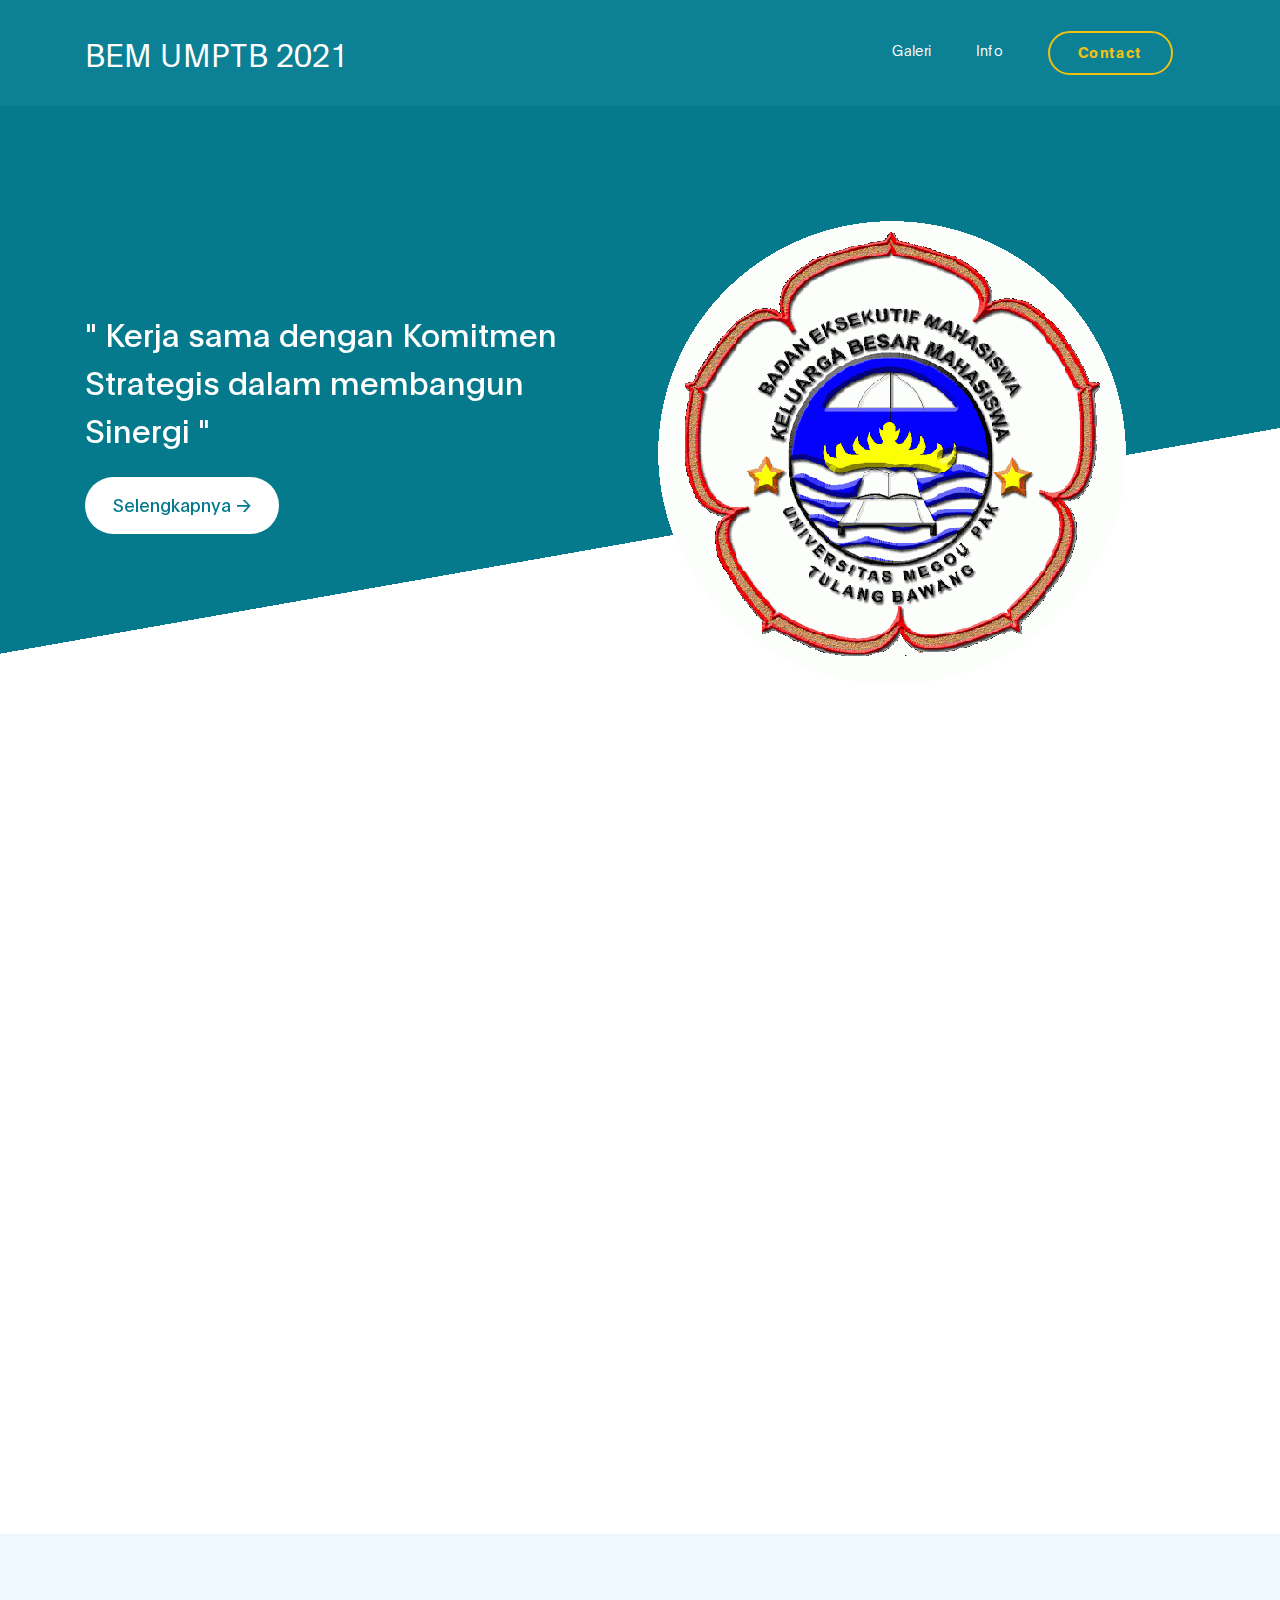
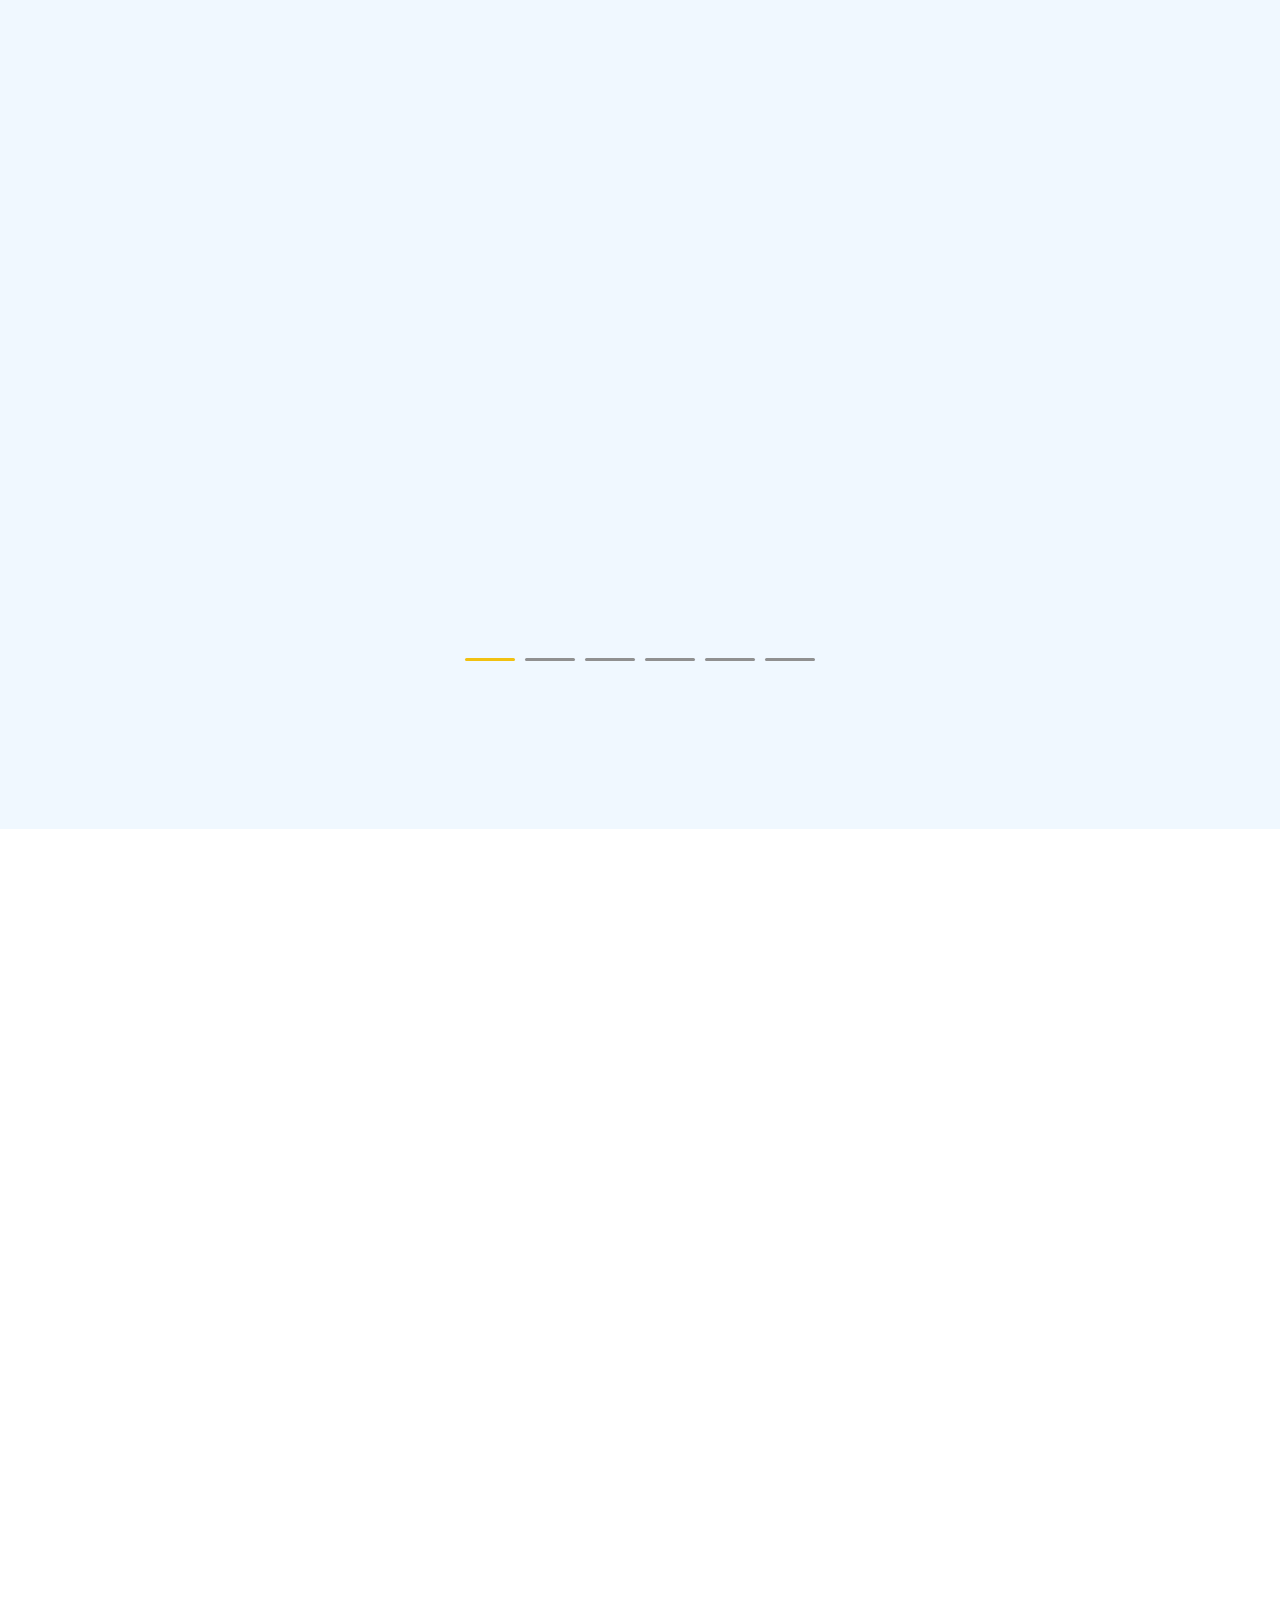
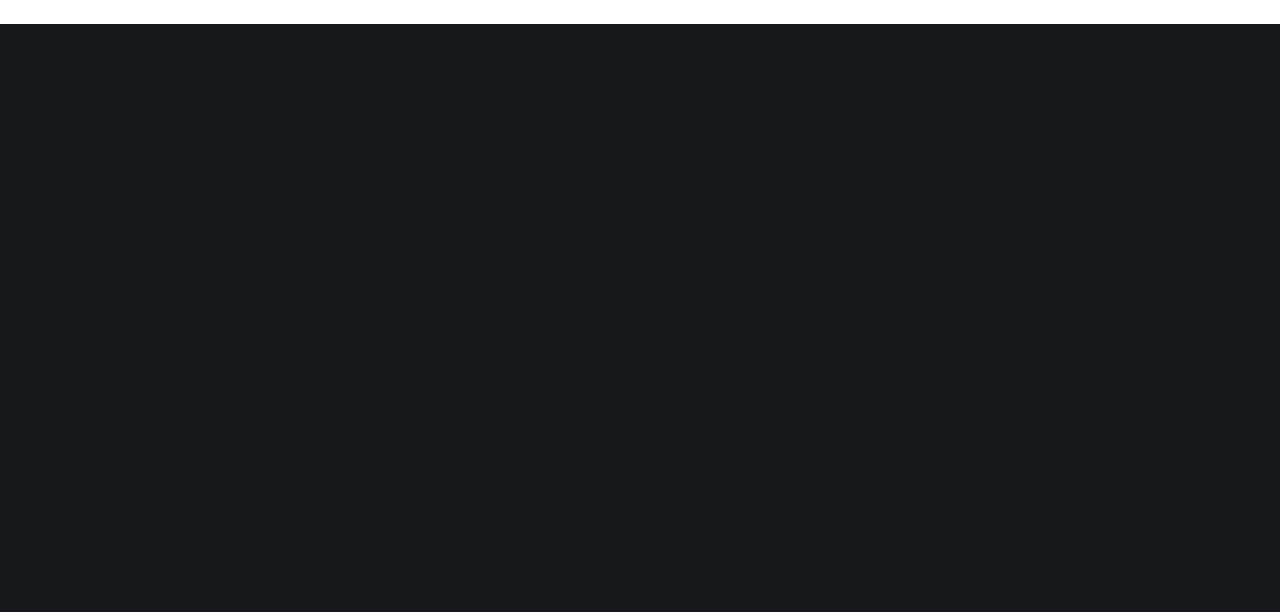
==== index.html @ 343d4d69 "edited" ====
<!DOCTYPE html>
<html lang="en">

<head>

     <title>BEM UPTB 2021</title>
     <meta charset="UTF-8">
     <meta http-equiv="X-UA-Compatible" content="IE=Edge">
     <meta name="description" content="">
     <meta name="keywords" content="">
     <meta name="author" content="">
     <meta name="viewport" content="width=device-width, initial-scale=1, maximum-scale=1">

     <link rel="stylesheet" href="css/bootstrap.min.css">
     <link rel="stylesheet" href="css/font-awesome.min.css">
     <link rel="stylesheet" href="css/aos.css">
     <link rel="stylesheet" href="css/owl.carousel.min.css">
     <link rel="stylesheet" href="css/owl.theme.default.min.css">

     <link rel="shortcut icon" href="images/favicon.ico" type="image/x-icon">
     <link rel="icon" href="images/favicon.ico" type="image/x-icon">

     <!-- MAIN CSS -->
     <link rel="stylesheet" href="css/templatemo-digital-trend.css">

</head>

<body>

     <!-- MENU BAR -->
     <nav class="navbar navbar-expand-lg">
          <div class="container">
               <a class="navbar-brand" href="index.html">
                    <!-- <i class="fa fa-line-chart"></i> -->
                    BEM UMPTB 2021
               </a>

               <button class="navbar-toggler" type="button" data-toggle="collapse" data-target="#navbarNav"
                    aria-controls="navbarNav" aria-expanded="false" aria-label="Toggle navigation">
                    <span class="navbar-toggler-icon"></span>
               </button>

               <div class="collapse navbar-collapse" id="navbarNav">
                    <ul class="navbar-nav ml-auto">
                         <!-- <li class="nav-item">
                              <a href="#about" class="nav-link smoothScroll">Beranda</a>
                         </li> -->
                         <li class="nav-item">
                              <a href="#project" class="nav-link smoothScroll">Galeri</a>
                         </li>
                         <li class="nav-item">
                              <a href="#" class="nav-link">Info</a>
                         </li>
                         <li class="nav-item">
                              <a href="#" class="nav-link contact">Contact</a>
                         </li>
                    </ul>
               </div>
          </div>
     </nav>


     <!-- HERO -->
     <section class="hero hero-bg d-flex justify-content-center align-items-center">
          <div class="container">
               <div class="row">

                    <div class="col-lg-6 col-md-10 col-12 d-flex flex-column justify-content-center align-items-center">
                         <div class="hero-text">

                              <h2 class="text-white" data-aos="fade-up">" Kerja sama dengan Komitmen Strategis dalam
                                   membangun Sinergi "</h2>

                              <a href="#" class="custom-btn btn-bg btn mt-3" data-aos="fade-up"
                                   data-aos-delay="100">Selengkapnya -></a>

                              <!-- <strong class="d-block py-3 pl-5 text-white" data-aos="fade-up" data-aos-delay="200"><i class="fa fa-phone mr-2"></i> email.bem.umptb2021@gmail.com</strong> -->
                         </div>
                    </div>

                    <div class="col-lg-6 col-12">
                         <div class="hero-image" data-aos="fade-up" data-aos-delay="300">

                              <img src="images/emblem.png" class="img-fluid" alt="working girl">
                         </div>
                    </div>

               </div>
          </div>
     </section>


     <!-- ABOUT -->
     <section class="about section-padding pb-0" id="about">
          <div class="container">
               <div class="row">

                    <div class="col-lg-7 mx-auto col-md-10 col-12">
                         <div class="about-info">

                              <h2 class="mb-4" data-aos="fade-up">Sekilas tentang <strong> BEM </strong> di
                                   <strong>Universitas Megou Pak</strong> Tulang Bawang
                              </h2>

                              <p class="mb-0" data-aos="fade-up"><strong>Badan Eksekutif Mahasiswa (BEM)</strong> adalah
                                   organisasi
                                   mahasiswa intra kampus yang merupakan lembaga eksekutif di tingkat Universitas.
                                   Penjelasan lengkap tentang <strong> BEM </strong> bisa dilihat <a
                                        href="https://www.google.com/search?q=apa+itu+bem&oq=apa+itu+bem&aqs=chrome..69i57j69i59j0i512l6j0i10i512j0i512.5149j0j4&sourceid=chrome&ie=UTF-8"
                                        target="blank">di sini.</a>
                                   <br><br>Pada <strong>Universitas Megou Pak</strong>, <strong>Badan Eksekutif
                                        Mahasiswa (BEM)</strong> memposisikan diri sebagai lembaga yang mewakili
                                   kepentingan-kepentingan mahasiswa.
                              </p>
                         </div>

                         <div class="about-image" data-aos="fade-up" data-aos-delay="200">

                              <img src="images/search.png" class="img-fluid" alt="office">
                         </div>
                    </div>

               </div>
          </div>
     </section>


     <!-- PROJECT -->
     <section class="project section-padding" id="project">
          <div class="container-fluid">
               <div class="row">

                    <div class="col-lg-12 col-12">

                         <h2 class="mb-5 text-center" data-aos="fade-up">
                              Galeri Gambar
                              <strong>BEM UMPTB</strong>
                         </h2>

                         <div class="owl-carousel owl-theme" id="project-slide">
                              <div class="item project-wrapper" data-aos="fade-up" data-aos-delay="100">
                                   <img src="images/project/1.jpg" class="img-fluid" alt="project image">

                                   <div class="project-info">
                                        <small>Tampak dari Belakang</small>

                                        <h3>
                                             <a href="project-detail.html">
                                                  <span>Universitas Megou Pak Tulang Bawang</span>
                                                  <i class="fa fa-angle-right project-icon"></i>
                                             </a>
                                        </h3>
                                   </div>
                              </div>

                              <div class="item project-wrapper" data-aos="fade-up">
                                   <img src="images/project/2.jpg" class="img-fluid" alt="project image">

                                   <div class="project-info">
                                        <small>Tampak dari samping</small>

                                        <h3>
                                             <a href="project-detail.html">
                                                  <span>Gedung Rektorat UMPTB</span>
                                                  <i class="fa fa-angle-right project-icon"></i>
                                             </a>
                                        </h3>
                                   </div>
                              </div>

                              <div class="item project-wrapper" data-aos="fade-up">
                                   <img src="images/project/3.jpg" class="img-fluid" alt="project image">

                                   <div class="project-info">
                                        <small>Kegiatan BEM</small>

                                        <h3>
                                             <a href="project-detail.html">
                                                  <span>Pemeliharaan Lapangan Voli</span>
                                                  <i class="fa fa-angle-right project-icon"></i>
                                             </a>
                                        </h3>
                                   </div>
                              </div>

                              <div class="item project-wrapper" data-aos="fade-up">
                                   <img src="images/project/4.jpg" class="img-fluid" alt="project image">

                                   <div class="project-info">
                                        <small>Kegiatan BEM</small>

                                        <h3>
                                             <a href="project-detail.html">
                                                  <span>Pembuatan Tiang Waring</span>
                                                  <i class="fa fa-angle-right project-icon"></i>
                                             </a>
                                        </h3>
                                   </div>
                              </div>

                              <div class="item project-wrapper" data-aos="fade-up">
                                   <img src="images/project/5.jpg" class="img-fluid" alt="project image">

                                   <div class="project-info">
                                        <small>Diskusi BEM</small>

                                        <h3>
                                             <a href="project-detail.html">
                                                  <span>Tentang Fungsi & Tugas BEM</span>
                                                  <i class="fa fa-angle-right project-icon"></i>
                                             </a>
                                        </h3>
                                   </div>
                              </div>

                              <div class="item project-wrapper" data-aos="fade-up">
                                   <img src="images/project/6.jpg" class="img-fluid" alt="project image">

                                   <div class="project-info">
                                        <small>Diskusi BEM</small>

                                        <h3>
                                             <a href="project-detail.html">
                                                  <span>Tentang Website BEM</span>
                                                  <i class="fa fa-angle-right project-icon"></i>
                                             </a>
                                        </h3>
                                   </div>
                              </div>
                         </div>
                    </div>

               </div>
          </div>
     </section>


     <!-- TESTIMONIAL -->
     <section class="testimonial section-padding">
          <div class="container">
               <div class="row">

                    <div class="col-lg-6 col-md-5 col-12">
                         <div class="contact-image" data-aos="fade-up">

                              <img src="images/presma.png" class="img-fluid" alt="website">
                         </div>
                    </div>

                    <div class="col-lg-6 col-md-7 col-12">
                         <h4 class="my-5 pt-3" data-aos="fade-up" data-aos-delay="100">Kutipan Simple</h4>

                         <div class="quote" data-aos="fade-up" data-aos-delay="200"></div>

                         <h2 class="mb-4" data-aos="fade-up" data-aos-delay="300">Jadikan <strong>BEM</strong> di
                              <strong>Universitas Megou Pak Tulang Bawang</strong> ini sebagai <strong>Wadah
                                   Aspirasi</strong> bagi seluruh mahasiswa.</h2>

                         <p data-aos="fade-up" data-aos-delay="400">
                              <strong>Muamar S</strong>

                              <span class="mx-1">/</span>

                              <small>Presiden Mahasiswa UMPTB</small>
                         </p>
                    </div>

               </div>
          </div>
     </section>


     <footer class="site-footer">
          <div class="container">
               <div class="row">

                    <div class="col-lg-5 mx-lg-auto col-md-8 col-10">
                         <h1 class="text-white" data-aos="fade-up" data-aos-delay="100">We are
                              <strong>BEM UMPTB</strong>
                         </h1>
                    </div>

                    <div class="col-lg-3 col-md-6 col-12" data-aos="fade-up" data-aos-delay="200">
                         <h4 class="my-4">Hubungi Kami</h4>

                         <p class="mb-1">
                              <i class="fa fa-phone mr-2 footer-icon"></i>
                              <br>+62 831 8870 7417
                         </p>

                         <p>
                              <a href="#">
                                   <i class="fa fa-envelope mr-2 footer-icon"></i>
                                   <br>bemumptb2021@gmail.com
                              </a>
                         </p>
                    </div>

                    <div class="col-lg-3 col-md-6 col-12" data-aos="fade-up" data-aos-delay="300">
                         <h4 class="my-4">Kami Berada Di</h4>

                         <p class="mb-1">
                              <i class="fa fa-building mr-2 footer-icon"></i>
                              <br>Sekretariat BEM UMPTB,

                              Gedung Rektorat Lt. 4,

                              Universitas Megou Pak,
                              <br>
                              Tiuh Tohou No. 1 Menggala,
                              <br>
                              Tulang Bawang,

                              Lampung.
                         </p>
                    </div>

                    <div class="col-lg-4 mx-lg-auto text-center col-md-8 col-12" data-aos="fade-up"
                         data-aos-delay="400">
                         <p class="copyright-text">Copyright &copy; 2021 BEM UMPTB &nbsp;
                              <a rel="nofollow noopener" href="https://templatemo.com"> ******</a>
                         </p>
                    </div>

                    <div class="col-lg-4 mx-lg-auto col-md-6 col-12" data-aos="fade-up" data-aos-delay="500">

                         <!-- <ul class="footer-link">
                              <li><a href="#">Stories</a></li>
                              <li><a href="#">Work with us</a></li>
                              <li><a href="#">Privacy</a></li>
                         </ul> -->
                    </div>

                    <div class="col-lg-3 mx-lg-auto col-md-6 col-12" data-aos="fade-up" data-aos-delay="600">
                         <ul class="social-icon">
                              <li><a href="https://api.whatsapp.com/send/?phone=%2B6283188707417&text=Assalamualaikum+kak+mau+nanya%2C+boleh+%3F&app_absent=0"
                                        class="fa fa-whatsapp"></a></li>
                              <li><a href="https://instagram.com/bemumptb?utm_medium=copy_link"
                                        class="fa fa-instagram"></a></li>
                              <li><a href="#" class="fa fa-facebook"></a></li>
                              <li><a href="#" class="fa fa-youtube-play"></a></li>
                         </ul>
                    </div>

               </div>
          </div>
     </footer>


     <!-- SCRIPTS -->
     <script src="js/jquery.min.js"></script>
     <script src="js/bootstrap.min.js"></script>
     <script src="js/aos.js"></script>
     <script src="js/owl.carousel.min.js"></script>
     <script src="js/smoothscroll.js"></script>
     <script src="js/custom.js"></script>

</body>

</html>
---- css/templatemo-digital-trend.css ----
/*

DIGITAL TREND

https://templatemo.com/tm-538-digital-trend

*/
  
  @font-face {
      font-family: 'Plain-Regular';
      src: url('../fonts/Plain-Regular.woff2') format('woff2'),
          url('../fonts/Plain-Regular.woff') format('woff');
      font-weight: normal;
      font-style: normal;
  }

  @font-face {
      font-family: 'Plain-Light';
      src: url('../fonts/Plain-Light.woff2') format('woff2'),
          url('../fonts/Plain-Light.woff') format('woff');
      font-weight: bold;
      font-style: normal;
  }

  @font-face {
      font-family: 'Plain-Bold';
      src: url('../fonts/Plain-Bold.woff2') format('woff2'),
          url('../fonts/Plain-Bold.woff') format('woff');
      font-weight: bold;
      font-style: normal;
  }

  :root {
    --primary-color:        #057a8d;
    --secondary-color:      #f1c111;
    --white-color:          #ffffff;
    --dark-color:           #171819;
    --project-bg:           #f0f8ff;
    --menu-bg:              #0c8195;

    --title-color:          #15141a;
    --gray-color:           #909090;
    --link-color:           #404040;
    --p-color:              #666262;

    --base-font-family:     'Plain-Light', sans-serif;
    --title-font-family:    'Plain-Regular', sans-serif;
    --font-bold-family:     'Plain-Bold', sans-serif;
    --font-weight-bold:     bold;

    --h1-font-size:         42px;
    --h2-font-size:         32px;
    --h3-font-size:         24px;
    --p-font-size:          18px;
    --base-font-size:       16px;
    --menu-font-size:       14px;

    --border-radius-large:  100px;
    --border-radius-small:  5px;
  }

  body {
    background: var(--white-color);
    font-family: var(--base-font-family);
  }


  /*---------------------------------------
     TYPOGRAPHY              
  -----------------------------------------*/

  h1,h2,h3,h4,h5,h6 {
    font-family: var(--title-font-family);
    line-height: inherit;
  }

  h1 {
    color: var(--title-color);
    font-size: var(--h1-font-size);
  }

  h2 {
    font-size: var(--h2-font-size);
    font-weight: 100;
  }

  h3 {
    font-size: var(--h3-font-size);
    font-weight: 100;
    margin-bottom: 0;
  }

  h4 {
    color: var(--gray-color);
    font-family: var(--base-font-family);
    font-size: var(--p-font-size);
    letter-spacing: 1px;
    text-transform: uppercase;
  }

  p {
    color: var(--p-color);
    font-size: var(--p-font-size);
    line-height: 1.5em;
  }

  b, 
  strong {
    letter-spacing: 0;
    color: var(--secondary-color);
  }


  /*  BLOCKQUOTES */
  .quote {
    position: relative;
    margin: 0;
  }

  .quote::after {
    content: "“";
    position: absolute;
    bottom: -80px;
    left: 20px;
    font-family: times;
    color: var(--gray-color);
    font-weight: var(--font-weight-bold);
    font-size: 14em;
    line-height: 0;
    opacity: 0.10;
  }

  blockquote {
    border-left: 5px solid rgba(0,0,0,0.05);
    display: block;
    margin: 42px 0;
    padding: 14px 22px;
    color: rgba(0,0,0,0.5);
  }


  /* BUTTON */
  .custom-btn {
    background: transparent;
    border: 2px solid var(--dark-color);
    border-radius: var(--border-radius-large);
    padding: 12px 26px 14px 26px;
    color: var(--dark-color);
    font-family: var(--title-font-family);
    font-size: var(--p-font-size);
    white-space: nowrap;
  }

  .custom-btn.btn-bg {
    background: var(--white-color);
    color: var(--primary-color);
    border-color: transparent;
	transition: all .3s ease;
  }
  
  .custom-btn:hover,
  .custom-btn:focus {
    background: var(--dark-color);
    color: var(--white-color);
    border-color: transparent;
  }


  /*---------------------------------------
     GENERAL               
  -----------------------------------------*/

  * {
    -webkit-box-sizing: border-box;
    -moz-box-sizing: border-box;
    box-sizing: border-box;
  }

  *::before,
  *::after {
    -webkit-box-sizing: border-box;
    -moz-box-sizing: border-box;
    box-sizing: border-box;
  }

  a {
    color: var(--link-color);
    font-weight: normal;
    text-decoration: none;
  }

  a:hover, 
  a:active, 
  a:focus {
    color: var(--secondary-color);
    outline: none;
    text-decoration: none;
  }

  ::selection {
    background: var(--secondary-color);
    color: var(--white-color);
  }

  .section-padding {
    padding: 8em 0;
  }
  .section-padding-half {
    padding: 4em 0;
  }

  .google-map iframe {
    display: block;
    width: 100%;
  }



  /*---------------------------------------
    MENU             
  -----------------------------------------*/

  .navbar {
    background: var(--menu-bg);
    z-index: 2;
    top: 0;
    right: 0;
    left: 0;
    padding: 1.5em;
  }

  .navbar-brand {
    color: var(--white-color);
    font-size: var(--h2-font-size);
  }

  .nav-link {
    color: var(--white-color);
    font-size: var(--menu-font-size);
    letter-spacing: 0.4px;
    margin: 0 1.6em;
    padding: 0.6em;
  }

  .nav-link.active,
  .nav-link:hover {
    color: var(--secondary-color);
  }

  .navbar-expand-lg .navbar-nav .nav-link {
    padding-right: 0;
    padding-left: 0;
  }

  .navbar-expand-lg .navbar-nav .nav-link.contact {
    border: 2px solid var(--secondary-color);
    border-radius: var(--border-radius-large);
    color: var(--secondary-color);
    font-family: var(--font-bold-family);
    padding: 0.6em 2em 0.8em 2em;
  }

  .navbar-expand-lg .navbar-nav .nav-link.contact:hover,
  .navbar-expand-lg .navbar-nav .nav-link.contact.active {
    background: var(--secondary-color);
    color: var(--white-color);
  }

  .navbar-nav .navbar-toggler-icon {
    background: none;
  }

  .navbar-toggler {
    border: 0;
    padding: 0;
    cursor: pointer;
    margin: 0 10px 0 0;
    width: 30px;
    height: 35px;
    outline: none;
  }

  .navbar-toggler:focus {
    outline: none;
  }

  .navbar-toggler[aria-expanded="true"] .navbar-toggler-icon {
    background: transparent;
  }

  .navbar-toggler[aria-expanded="true"] .navbar-toggler-icon::before,
  .navbar-toggler[aria-expanded="true"] .navbar-toggler-icon::after {
    transition: top 300ms 50ms ease, -webkit-transform 300ms 350ms ease;
    transition: top 300ms 50ms ease, transform 300ms 350ms ease;
    transition: top 300ms 50ms ease, transform 300ms 350ms ease, -webkit-transform 300ms 350ms ease;
    top: 0;
  }

  .navbar-toggler[aria-expanded="true"] .navbar-toggler-icon::before {
    transform: rotate(45deg);
  }

  .navbar-toggler[aria-expanded="true"] .navbar-toggler-icon::after {
    transform: rotate(-45deg);
  }

  .navbar-toggler .navbar-toggler-icon {
    background: var(--white-color);
    transition: background 10ms 300ms ease;
    display: block;
    width: 30px;
    height: 2px;
    position: relative;
  }

  .navbar-toggler .navbar-toggler-icon::before,
  .navbar-toggler .navbar-toggler-icon::after {
    transition: top 300ms 350ms ease, -webkit-transform 300ms 50ms ease;
    transition: top 300ms 350ms ease, transform 300ms 50ms ease;
    transition: top 300ms 350ms ease, transform 300ms 50ms ease, -webkit-transform 300ms 50ms ease;
    position: absolute;
    right: 0;
    left: 0;
    background: var(--white-color);
    width: 30px;
    height: 2px;
    content: '';
  }

  .navbar-toggler .navbar-toggler-icon::before {
    top: -8px;
  }

  .navbar-toggler .navbar-toggler-icon::after {
    top: 8px;
  }



  /*---------------------------------------
     HERO              
  -----------------------------------------*/

  .hero {
    position: relative;
    padding: 5em 0;
    overflow: hidden;
  }

  .hero-bg {
    background: linear-gradient(170deg, var(--primary-color) 64%, var(--white-color) 30%);
  }

  .hero-image {
    position: relative;
    top: 2em;
  }



  /*---------------------------------------
     PROJECT              
  -----------------------------------------*/

  .project {
    background: var(--project-bg);
  }

  .project-wrapper {
    position: relative;
  }

  .project-wrapper img {
    border-radius: var(--border-radius-small);
  }

  .project-info {
    background: var(--white-color);
    border-radius: var(--border-radius-small);
    position: absolute;
    bottom: 32px;
    right: 32px;
    left: 32px;
    width: 90%;
    padding: 32px;
  }

  .project-info small {
    font-family: Plain-Bold;
    color: var(--gray-color);
    position: relative;
    top: 2px;
  }

  .project-info a {
    color: var(--primary-color);
  }

  .project-info .project-icon {
    background: var(--primary-color);
  }

  .project-icon {
    position: absolute;
    right: 30px;
    top: 40px;
    background: var(--dark-color);
    border-radius: var(--border-radius-large);
    color: var(--white-color);
    font-size: var(--h2-font-size);
    width: 40px;
    height: 40px;
    line-height: 40px;
    text-align: center;
    padding-left: 5px;
  }

  .owl-theme .owl-dots .owl-dot {
    outline: none;
  }

  .owl-theme .owl-dots .owl-dot span {
    background: var(--gray-color);
    width: 50px;
    height: 3px;
    margin:  35px 5px;
  }

  .owl-theme .owl-dots .owl-dot.active span, 
  .owl-theme .owl-dots .owl-dot:hover span {
    background: var(--secondary-color);
  }

  .list-detail {
    margin-left: 1em;
    padding-left: 1em;
    position: relative;
  }

  .list-detail li {
    display: block;
    list-style: none;
    margin: 0.6em 0 0 0.8em;
  }

  .list-detail li::before {
    content: "";
    width: 0;
    height: 0;
    border-width: 0 16px 16px 0;
    border-color: transparent var(--secondary-color) transparent transparent;
    border-style: solid;
    position: absolute;
    left: 0;
  }

  .list-detail span {
    position: relative;
    bottom: 5px;
  }

  .client-info img {
    width: 100px;
    margin-right: 1em;
  }



  /*---------------------------------------
      ABOUT            
  -----------------------------------------*/

  .about {
    position: relative;
    overflow: hidden;
  }

  .about-image img {
    display: block;
    margin: 0 auto;
  }



  /*---------------------------------------
      BLOG            
  -----------------------------------------*/

  .blog-header {
    border-radius: var(--border-radius-small);
    position: relative;
    overflow: hidden;
  }

  .blog-header img {
    border-radius: var(--border-radius-small);
    display: block;
  }

  .blog-header-info {
    background: linear-gradient(transparent,rgba(0,0,0,0.95));
    position: absolute;
    right: 0;
    left: 0;
    bottom: 0;
    padding: 2em;
  }

  .blog-header-info h3 {
    max-width: 80%;
  }

  .blog-header-info a {
    color: var(--white-color);
  }

  .blog-header-info a:hover {
    color: var(--secondary-color);
  }

  .blog-sidebar img {
    border-radius: var(--border-radius-small);
    width: 159px;
    margin-right: 22px;
  }

  .blog-sidebar h3 {
    font-size: 18px;
  }



  /*---------------------------------------
     CONTACT              
  -----------------------------------------*/

  .newsletter-form .form-control,
  .contact-form .form-control {
    box-shadow: none;
    background: var(--project-bg);
    border: 0;
    padding: 1.7em 1.3em;
    margin: 14px 0;
  }

  .newsletter-form button,
  .contact-form #submit-button {
    background: var(--primary-color);
    border-radius: var(--border-radius-large);
    color: var(--white-color);
    cursor: pointer;
    font-size: var(--p-font-size);
    line-height: 0px;
    padding: 1.5em 1.3em;
  }

  .newsletter-form button {
    background: var(--secondary-color);
  }



  /*---------------------------------------
     FOOTER              
  -----------------------------------------*/

  .site-footer {
    background: var(--dark-color);
    padding: 7em 0 6em 0;
  }

  .site-footer a {
    color: var(--p-color);
  }

  .site-footer a:hover,
  .footer-icon {
    color: var(--secondary-color);
  }

  .footer-link li {
    display: inline-block;
    list-style: none;
    margin: 0 10px;
  }

  .copyright-text,
  .footer-link,
  .site-footer .social-icon {
    margin-top: 6em;
  }

  .copyright-text {
    margin-top: 5.3em;
  }



  /*---------------------------------------
     SOCIAL ICON              
  -----------------------------------------*/

  .social-icon {
    position: relative;
    padding: 0;
    margin: 4em 0 0 0;
  }

  .social-icon li {
    display: inline-block;
    list-style: none;
  }

  .social-icon li a {
    text-decoration: none;
    display: inline-block;
    font-size: var(--base-font-size);
    margin: 10px;
    text-align: center;
  }



  /*---------------------------------------
     RESPONSIVE STYLES              
  -----------------------------------------*/

  @media screen and (min-width: 1200px) {

    .about-info h2 {
      max-width: 70%;
    }
  }

  @media screen and (min-width: 991px) {

    .project h2 {
      max-width: 32%;
      margin: 0 auto;
    }
  }

  @media screen and (max-width: 991px) {

    .hero {
      padding-top: 14em;
    }

    .hero-text {
      bottom: 2em;
    }

    .navbar {
      padding: 1em;
    }

    .navbar-collapse {
      text-align: center;
      padding: 2.5em 0;
    }

    .nav-link {
      display: inline-block;
    }

    .navbar-expand-lg .navbar-nav .nav-link.contact {
      margin: 1em 0;
    }

    .copyright-text, 
    .footer-link, 
    .site-footer .social-icon {
      margin-top: 3em;
      padding: 0;
      text-align: left;
    }
  }

  @media screen and (max-width: 767px) {

    h1 {
      font-size: 36px;
    }

    h2 {
      font-size: 28px;
    }

    h3 {
      font-size: 22px;
    }

    .project-info {
      right: 0;
      left: 0;
      margin: 0 auto;
    }

    .footer-link, 
    .site-footer .social-icon {
      margin-top: 1em;
    }

    .copyright-text {
      margin: 2.5em 0 1em 0;
    }

    .footer-link li {
      margin-left: 0;
    }
  }
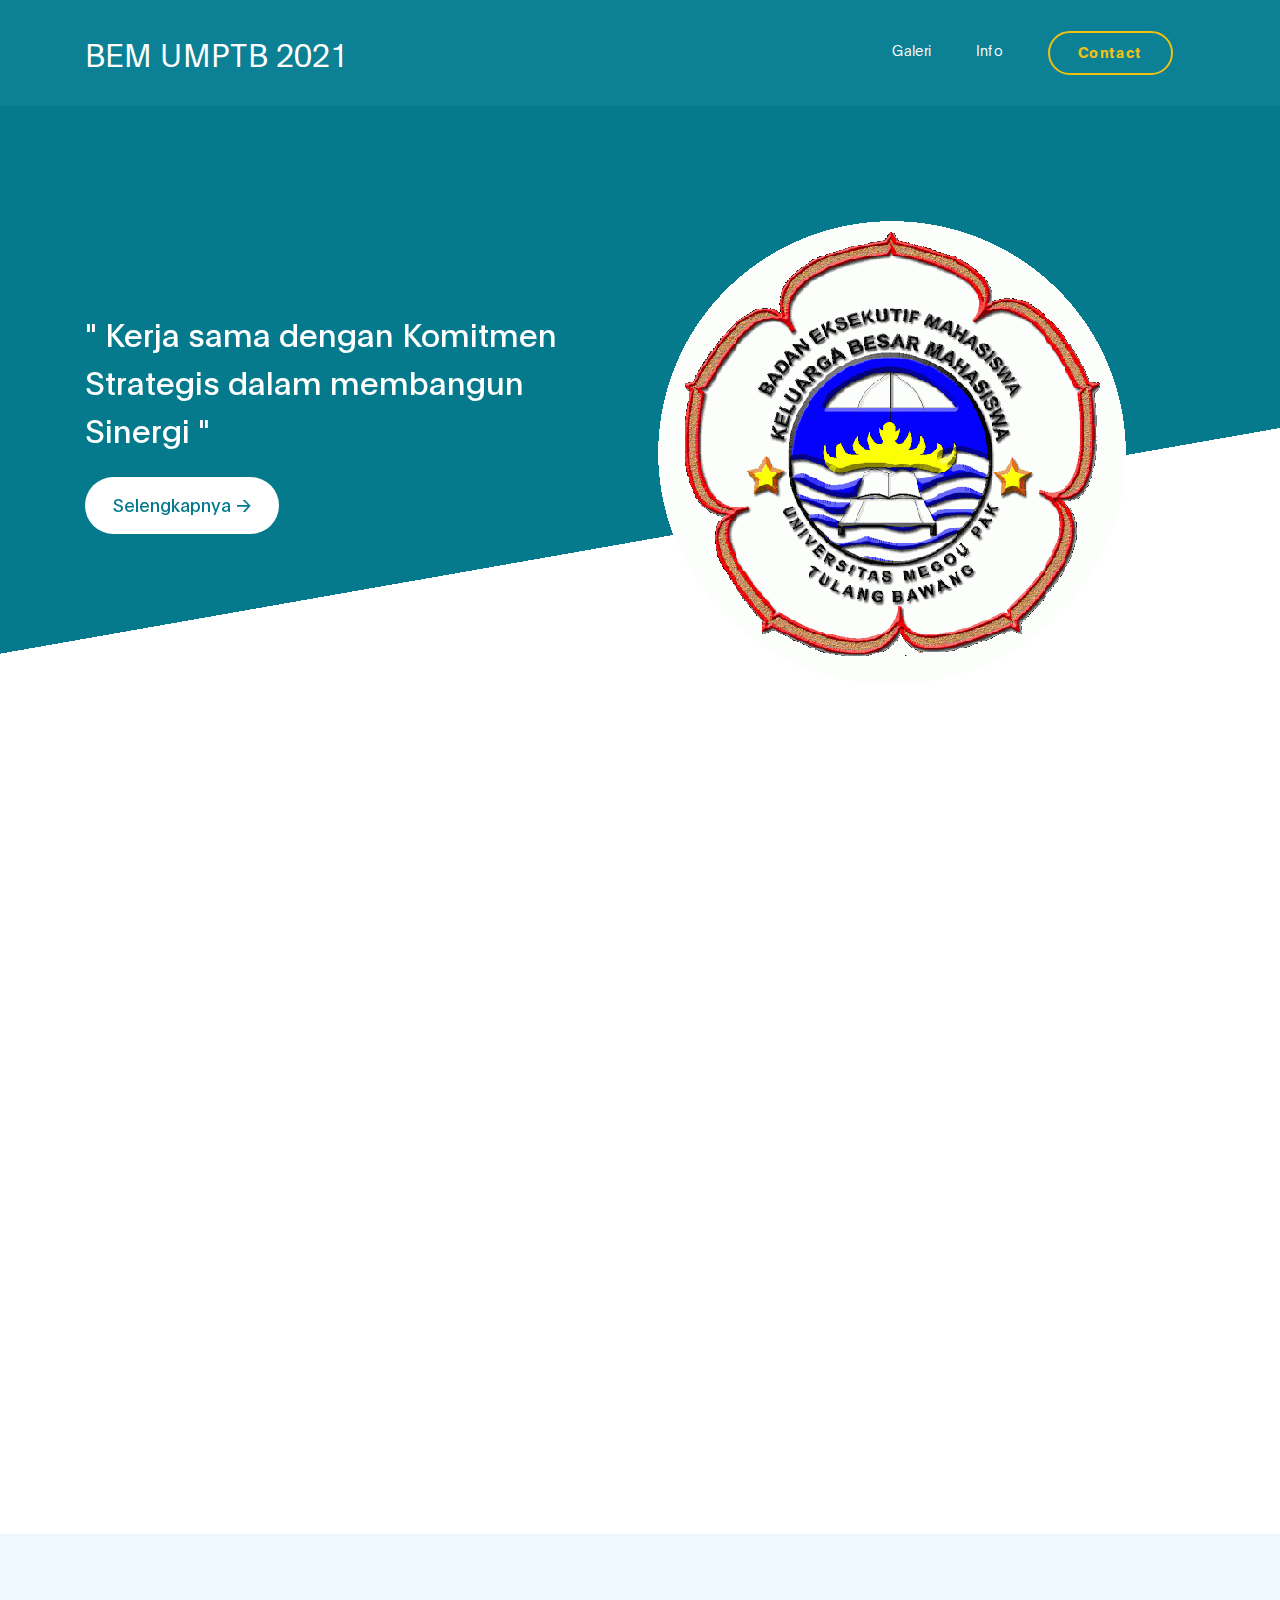
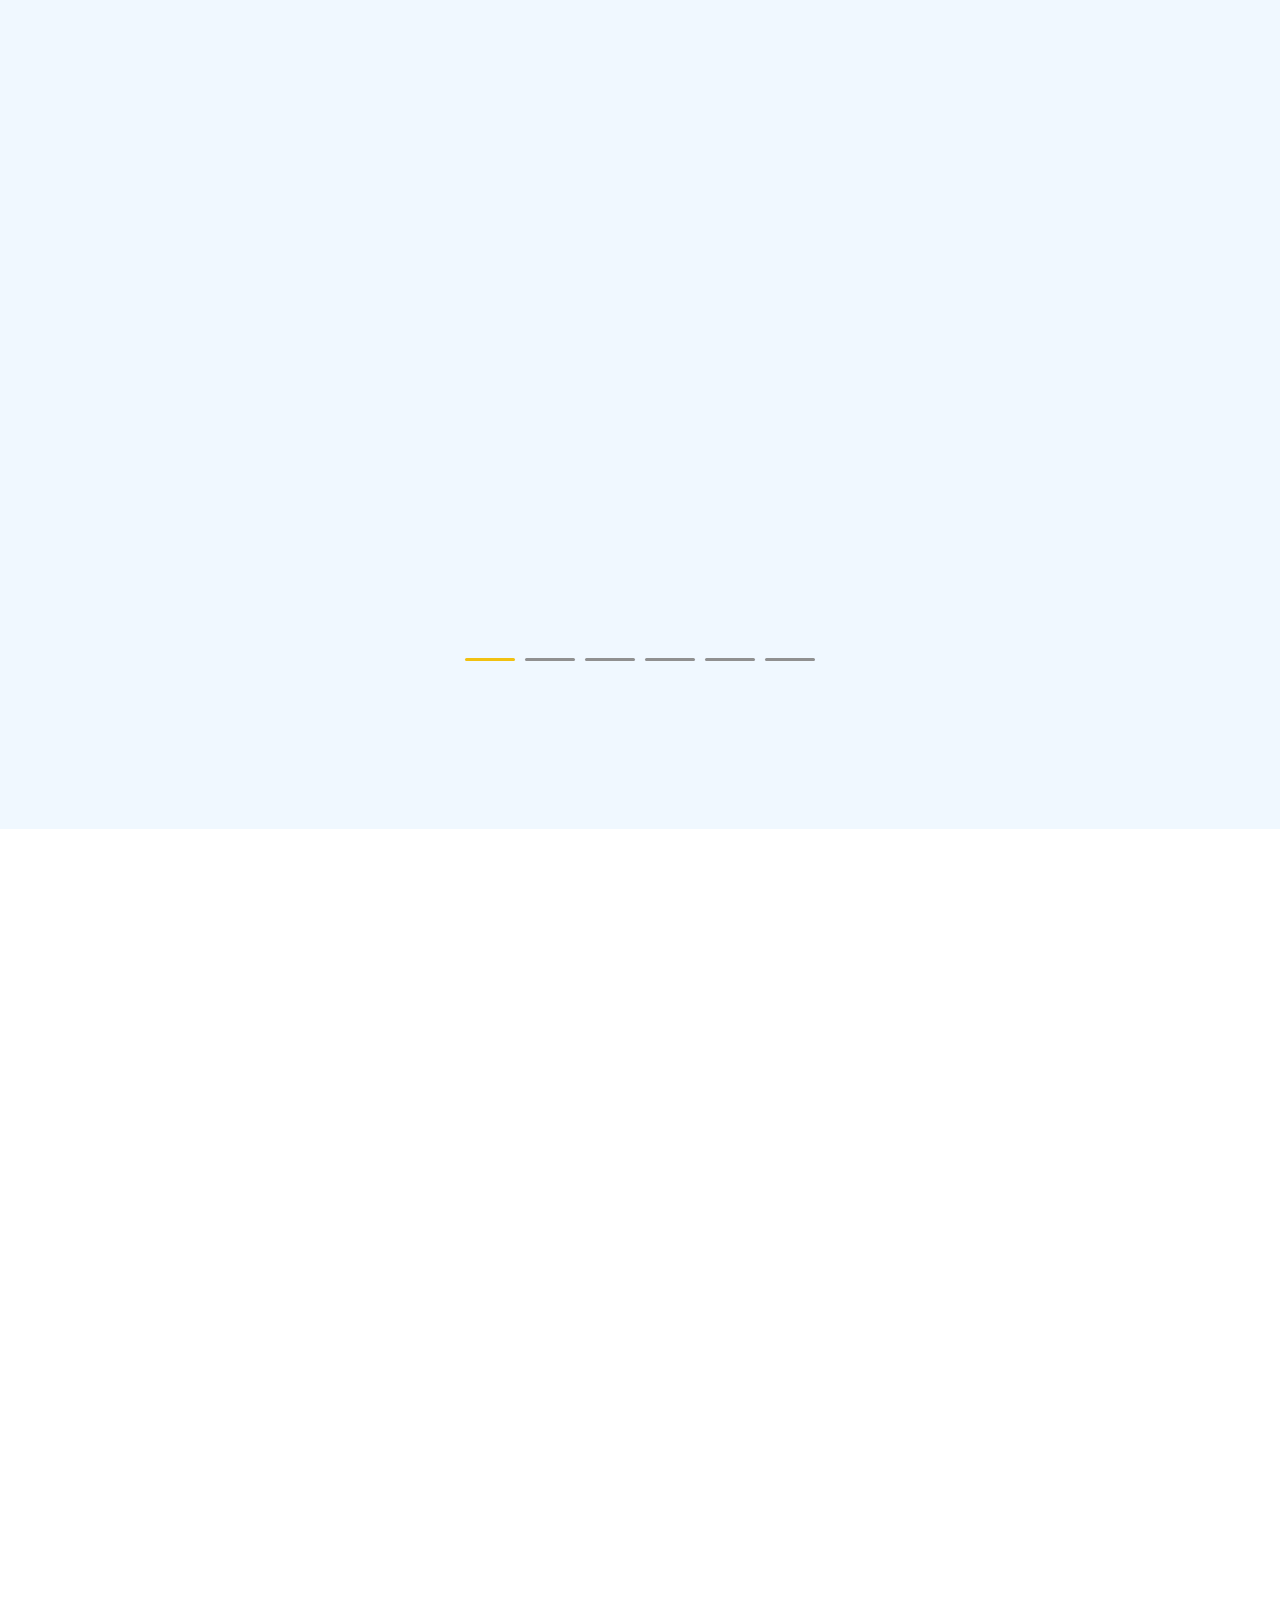
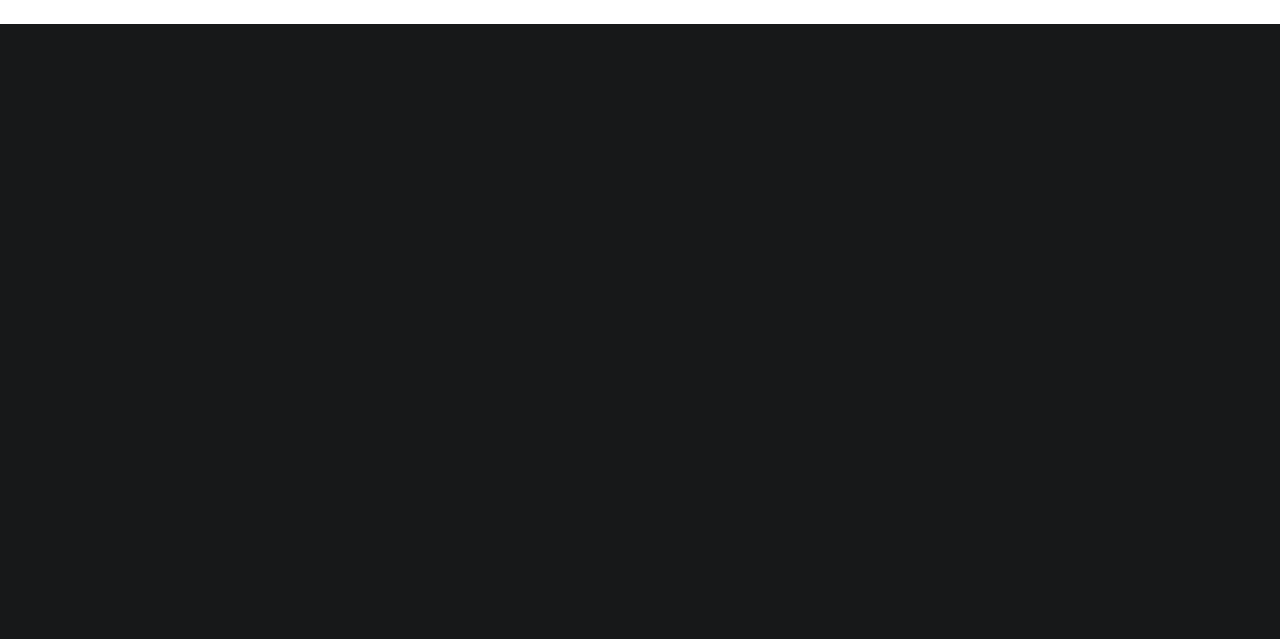
==== commit 75d83a2b: "edited" ====
--- a/index.html
+++ b/index.html
@@ -145,7 +145,7 @@
                                         <small>Tampak dari Belakang</small>
 
                                         <h3>
-                                             <a href="project-detail.html">
+                                             <a href="images/project/1.jpg">
                                                   <span>Universitas Megou Pak Tulang Bawang</span>
                                                   <i class="fa fa-angle-right project-icon"></i>
                                              </a>
@@ -160,7 +160,7 @@
                                         <small>Tampak dari samping</small>
 
                                         <h3>
-                                             <a href="project-detail.html">
+                                             <a href="images/project/2.jpg">
                                                   <span>Gedung Rektorat UMPTB</span>
                                                   <i class="fa fa-angle-right project-icon"></i>
                                              </a>
@@ -175,7 +175,7 @@
                                         <small>Kegiatan BEM</small>
 
                                         <h3>
-                                             <a href="project-detail.html">
+                                             <a href="images/project/3.jpg">
                                                   <span>Pemeliharaan Lapangan Voli</span>
                                                   <i class="fa fa-angle-right project-icon"></i>
                                              </a>
@@ -190,7 +190,7 @@
                                         <small>Kegiatan BEM</small>
 
                                         <h3>
-                                             <a href="project-detail.html">
+                                             <a href="images/project/4.jpg">
                                                   <span>Pembuatan Tiang Waring</span>
                                                   <i class="fa fa-angle-right project-icon"></i>
                                              </a>
@@ -205,7 +205,7 @@
                                         <small>Diskusi BEM</small>
 
                                         <h3>
-                                             <a href="project-detail.html">
+                                             <a href="images/project/5.jpg">
                                                   <span>Tentang Fungsi & Tugas BEM</span>
                                                   <i class="fa fa-angle-right project-icon"></i>
                                              </a>
@@ -220,7 +220,7 @@
                                         <small>Diskusi BEM</small>
 
                                         <h3>
-                                             <a href="project-detail.html">
+                                             <a href="project-details.html">
                                                   <span>Tentang Website BEM</span>
                                                   <i class="fa fa-angle-right project-icon"></i>
                                              </a>
@@ -303,13 +303,13 @@
                               <i class="fa fa-building mr-2 footer-icon"></i>
                               <br>Sekretariat BEM UMPTB,
 
-                              Gedung Rektorat Lt. 4,
-
-                              Universitas Megou Pak,
+                              <br>Gedung Rektorat Lt. 4,
+
+                              <br>Universitas Megou Pak,
                               <br>
                               Tiuh Tohou No. 1 Menggala,
                               <br>
-                              Tulang Bawang,
+                              Tulang Bawang,<br>
 
                               Lampung.
                          </p>
@@ -357,4 +357,4 @@
 
 </body>
 
-</html>+</html>
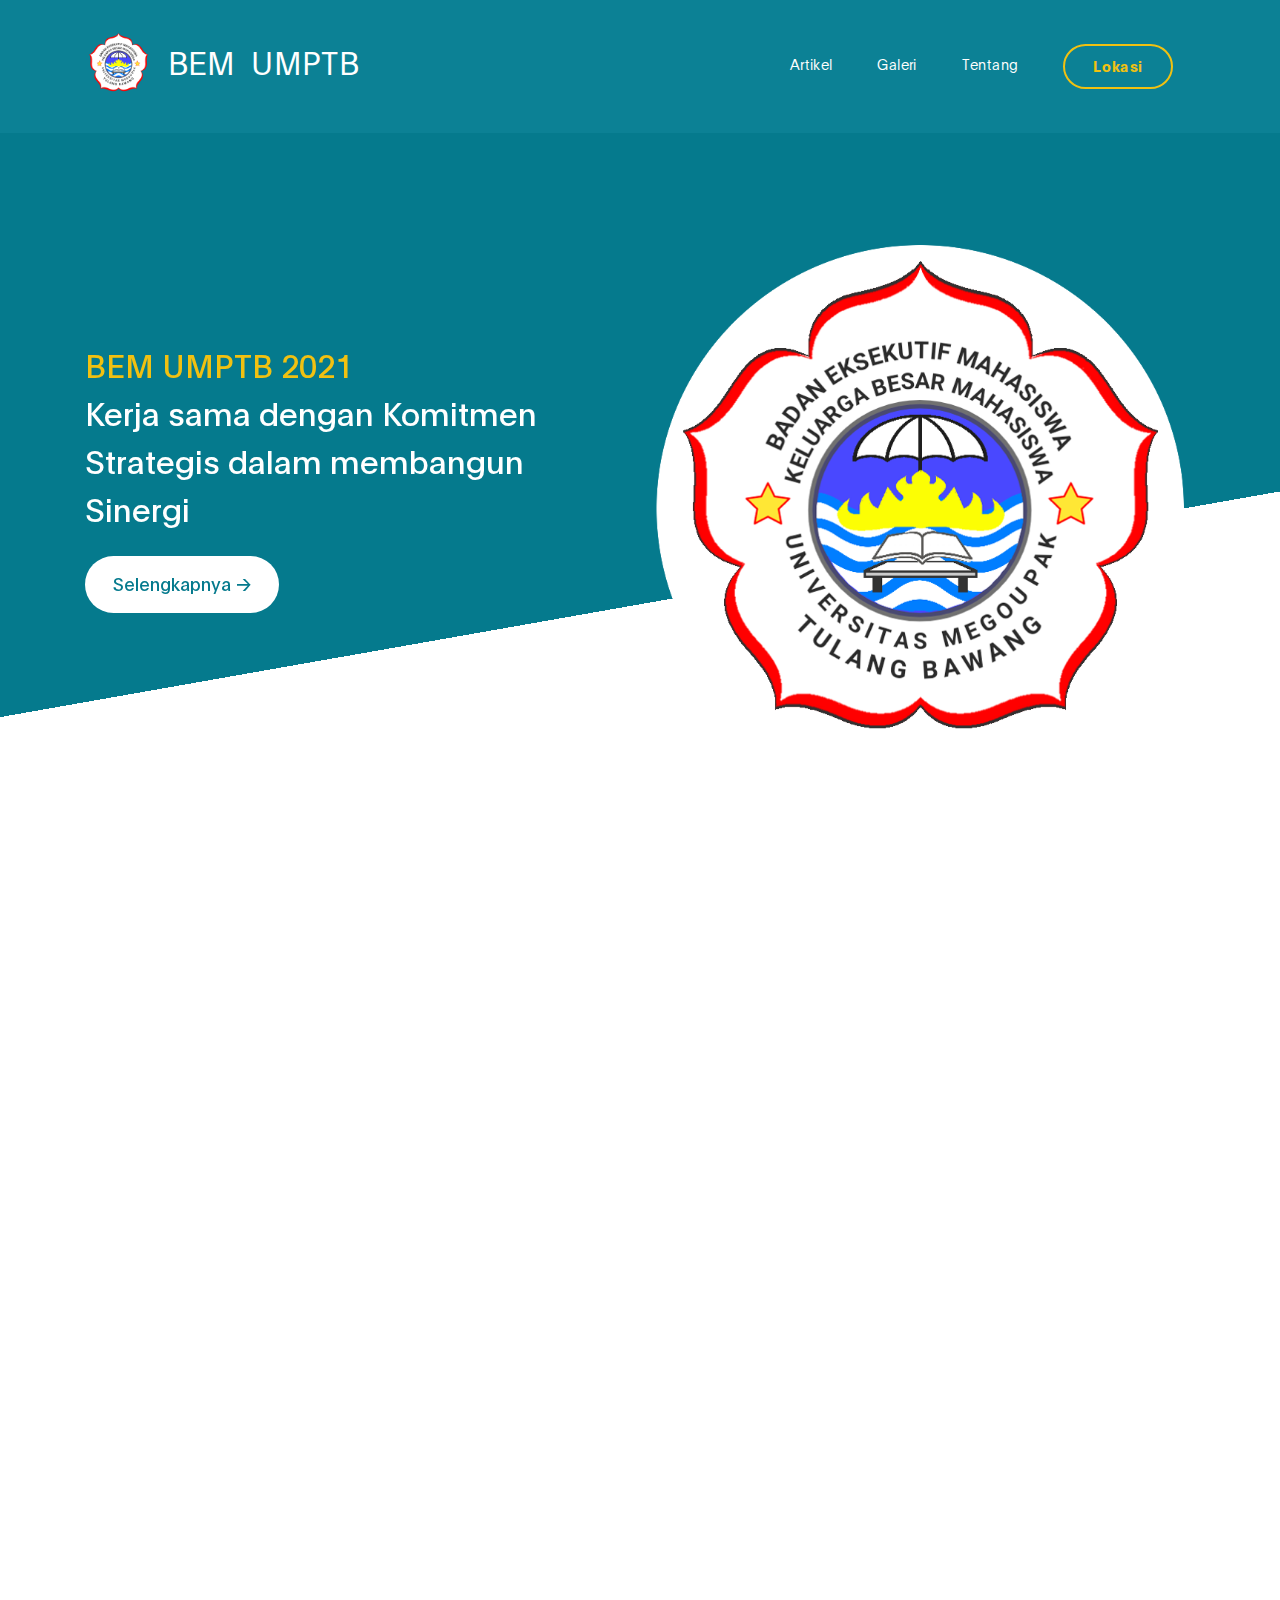
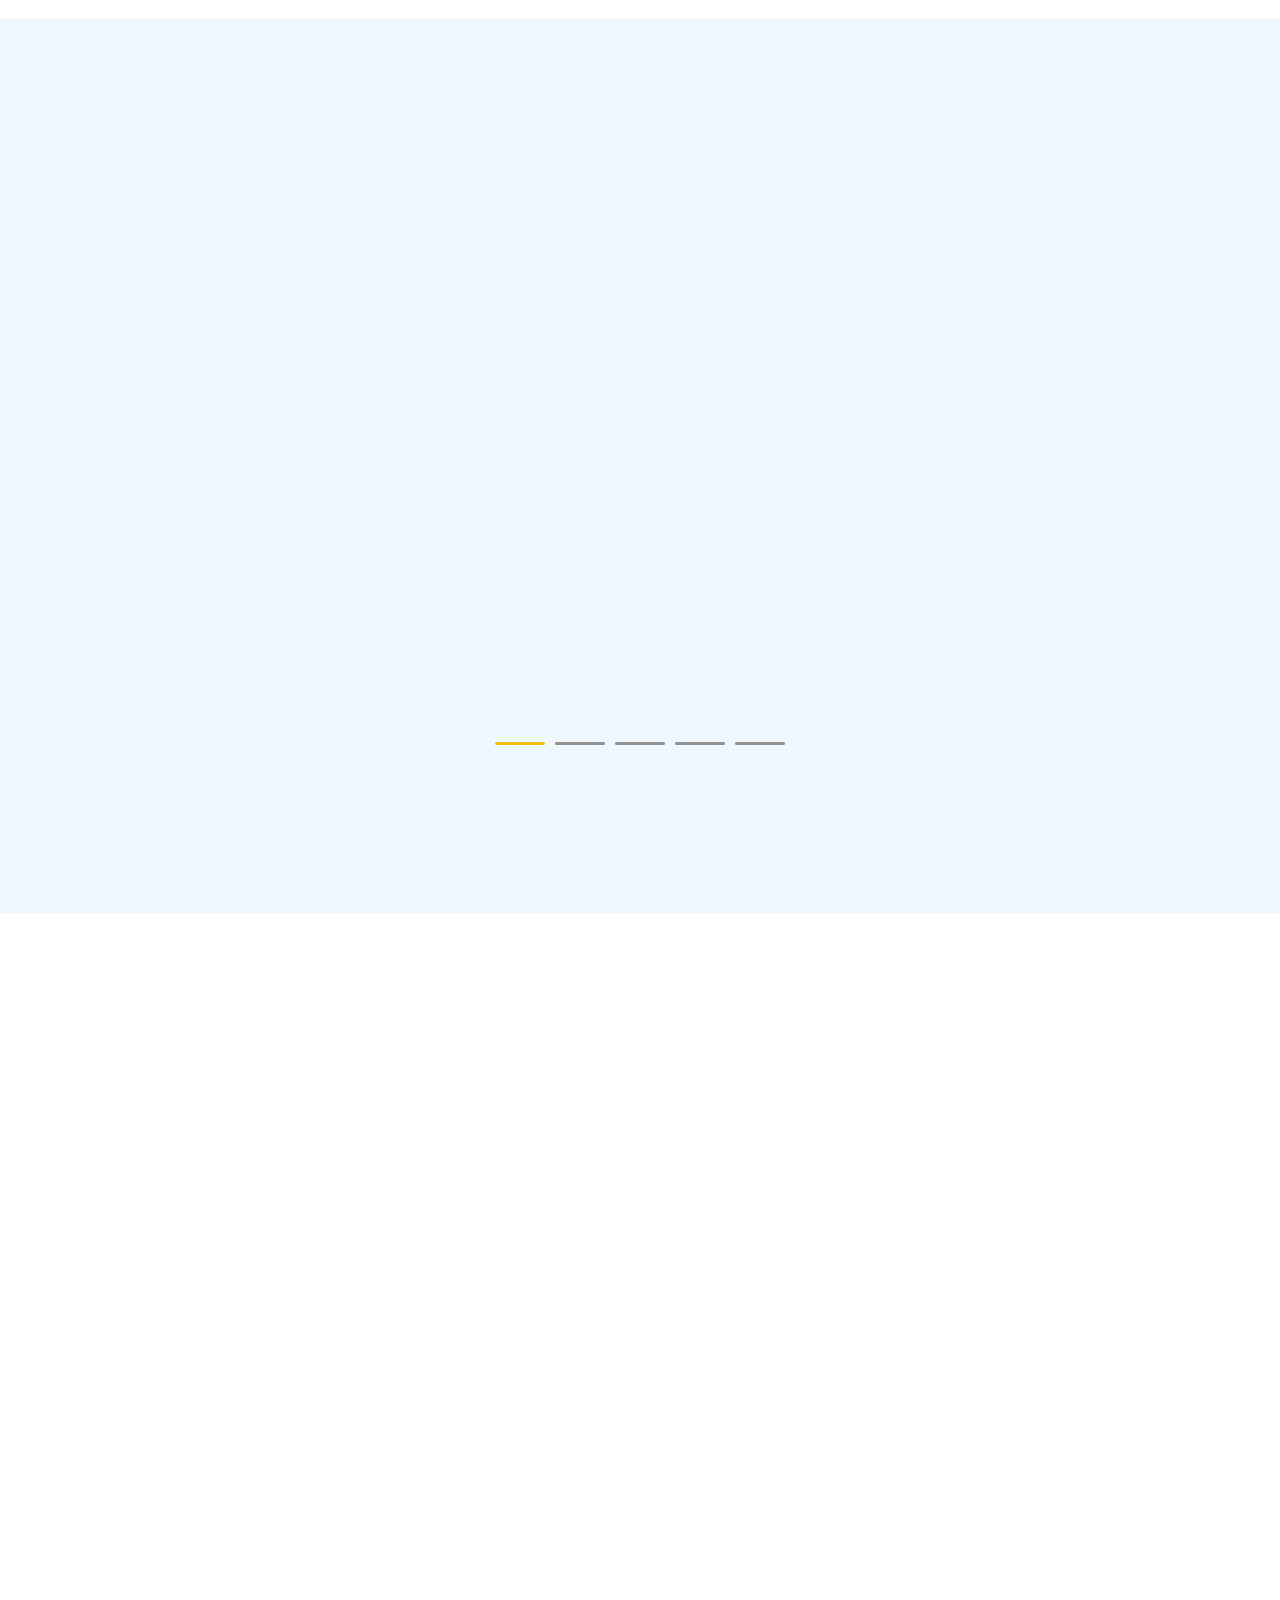
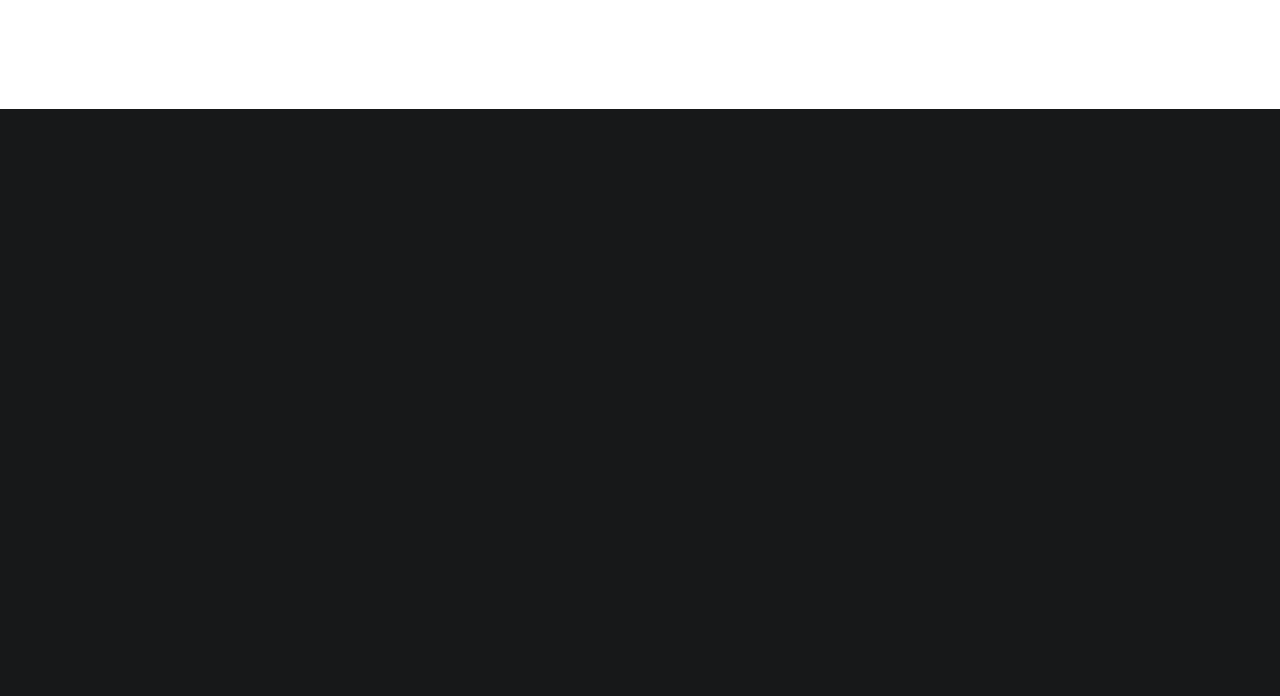
==== commit 19542f55: "edited" ====
--- a/index.html
+++ b/index.html
@@ -3,7 +3,7 @@
 
 <head>
 
-     <title>BEM UPTB 2021</title>
+     <title>BEM UMPTB ~ 2021</title>
      <meta charset="UTF-8">
      <meta http-equiv="X-UA-Compatible" content="IE=Edge">
      <meta name="description" content="">
@@ -32,7 +32,8 @@
           <div class="container">
                <a class="navbar-brand" href="index.html">
                     <!-- <i class="fa fa-line-chart"></i> -->
-                    BEM UMPTB 2021
+                    <img class="gambar" src="images/logo.png" alt="" width="10%" style="padding-bottom: 10px;">
+                    &nbsp;BEM &nbsp;UMPTB
                </a>
 
                <button class="navbar-toggler" type="button" data-toggle="collapse" data-target="#navbarNav"
@@ -46,13 +47,18 @@
                               <a href="#about" class="nav-link smoothScroll">Beranda</a>
                          </li> -->
                          <li class="nav-item">
-                              <a href="#project" class="nav-link smoothScroll">Galeri</a>
+                              <a href="#" class="nav-link">Artikel</a>
                          </li>
                          <li class="nav-item">
-                              <a href="#" class="nav-link">Info</a>
+                              <a href="gallery.html" class="nav-link smoothScroll">Galeri</a>
+                         </li>
+                         
+                         <li class="nav-item">
+                              <a href="#" class="nav-link">Tentang</a>
                          </li>
                          <li class="nav-item">
-                              <a href="#" class="nav-link contact">Contact</a>
+                           <a href="https://www.google.co.id/maps/dir//Universitas+Megou+Pak+Tulang+Bawang,+Jl.+Lintas+Sumatra+No.1,+Tiuh+Tohou,+Menggala,+Kabupaten+Tulangbawang,+Lampung+34614/@-4.5490869,105.2167786,981m/data=!3m1!1e3!4m8!4m7!1m0!1m5!1m1!1s0x2e3f381df3e48e17:0x3bfa16384ee74f14!2m2!1d105.2189726!2d-4.5490923?hl=id"
+                             class="nav-link contact">Lokasi</a>
                          </li>
                     </ul>
                </div>
@@ -62,14 +68,14 @@
 
      <!-- HERO -->
      <section class="hero hero-bg d-flex justify-content-center align-items-center">
-          <div class="container">
+          <div id="atas" class="container">
                <div class="row">
 
                     <div class="col-lg-6 col-md-10 col-12 d-flex flex-column justify-content-center align-items-center">
                          <div class="hero-text">
 
-                              <h2 class="text-white" data-aos="fade-up">" Kerja sama dengan Komitmen Strategis dalam
-                                   membangun Sinergi "</h2>
+                              <h2 class="text-white" data-aos="fade-up"><strong>BEM UMPTB 2021</strong><br>Kerja sama dengan Komitmen Strategis dalam
+                                   membangun Sinergi</h2>
 
                               <a href="#" class="custom-btn btn-bg btn mt-3" data-aos="fade-up"
                                    data-aos-delay="100">Selengkapnya -></a>
@@ -133,7 +139,7 @@
                     <div class="col-lg-12 col-12">
 
                          <h2 class="mb-5 text-center" data-aos="fade-up">
-                              Galeri Gambar
+                              Sekilas kegiatan<br>
                               <strong>BEM UMPTB</strong>
                          </h2>
 
@@ -145,23 +151,8 @@
                                         <small>Tampak dari Belakang</small>
 
                                         <h3>
-                                             <a href="images/project/1.jpg">
+                                             <a href="project-detail.html">
                                                   <span>Universitas Megou Pak Tulang Bawang</span>
-                                                  <i class="fa fa-angle-right project-icon"></i>
-                                             </a>
-                                        </h3>
-                                   </div>
-                              </div>
-
-                              <div class="item project-wrapper" data-aos="fade-up">
-                                   <img src="images/project/2.jpg" class="img-fluid" alt="project image">
-
-                                   <div class="project-info">
-                                        <small>Tampak dari samping</small>
-
-                                        <h3>
-                                             <a href="images/project/2.jpg">
-                                                  <span>Gedung Rektorat UMPTB</span>
                                                   <i class="fa fa-angle-right project-icon"></i>
                                              </a>
                                         </h3>
@@ -175,23 +166,8 @@
                                         <small>Kegiatan BEM</small>
 
                                         <h3>
-                                             <a href="images/project/3.jpg">
+                                             <a href="project-detail.html">
                                                   <span>Pemeliharaan Lapangan Voli</span>
-                                                  <i class="fa fa-angle-right project-icon"></i>
-                                             </a>
-                                        </h3>
-                                   </div>
-                              </div>
-
-                              <div class="item project-wrapper" data-aos="fade-up">
-                                   <img src="images/project/4.jpg" class="img-fluid" alt="project image">
-
-                                   <div class="project-info">
-                                        <small>Kegiatan BEM</small>
-
-                                        <h3>
-                                             <a href="images/project/4.jpg">
-                                                  <span>Pembuatan Tiang Waring</span>
                                                   <i class="fa fa-angle-right project-icon"></i>
                                              </a>
                                         </h3>
@@ -205,7 +181,7 @@
                                         <small>Diskusi BEM</small>
 
                                         <h3>
-                                             <a href="images/project/5.jpg">
+                                             <a href="project-detail.html">
                                                   <span>Tentang Fungsi & Tugas BEM</span>
                                                   <i class="fa fa-angle-right project-icon"></i>
                                              </a>
@@ -220,13 +196,29 @@
                                         <small>Diskusi BEM</small>
 
                                         <h3>
-                                             <a href="project-details.html">
+                                             <a href="project-detail.html">
                                                   <span>Tentang Website BEM</span>
                                                   <i class="fa fa-angle-right project-icon"></i>
                                              </a>
                                         </h3>
                                    </div>
                               </div>
+                              
+                              <div class="item project-wrapper" data-aos="fade-up">
+                                   <img src="images/project/all.jpg" class="img-fluid" alt="project image">
+
+                                   <div class="project-info">
+                                        <small>Semua Gambar</small>
+
+                                        <h3>
+                                             <a href="gallery.html">
+                                                  <span>Selengkapnya</span>
+                                                  <i class="fa fa-angle-right project-icon"></i>
+                                             </a>
+                                        </h3>
+                                   </div>
+                              </div>
+
                          </div>
                     </div>
 
@@ -248,20 +240,21 @@
                     </div>
 
                     <div class="col-lg-6 col-md-7 col-12">
-                         <h4 class="my-5 pt-3" data-aos="fade-up" data-aos-delay="100">Kutipan Simple</h4>
+                         <h4 class="my-5 pt-3" data-aos="fade-up" data-aos-delay="100">Kutipan Inspirasi</h4>
 
                          <div class="quote" data-aos="fade-up" data-aos-delay="200"></div>
 
                          <h2 class="mb-4" data-aos="fade-up" data-aos-delay="300">Jadikan <strong>BEM</strong> di
                               <strong>Universitas Megou Pak Tulang Bawang</strong> ini sebagai <strong>Wadah
-                                   Aspirasi</strong> bagi seluruh mahasiswa.</h2>
+                                   Aspirasi</strong> bagi seluruh mahasiswa.
+                         </h2>
 
                          <p data-aos="fade-up" data-aos-delay="400">
                               <strong>Muamar S</strong>
 
                               <span class="mx-1">/</span>
 
-                              <small>Presiden Mahasiswa UMPTB</small>
+                              <small>Presiden Mahasiswa UMPTB "21</small>
                          </p>
                     </div>
 
@@ -284,8 +277,10 @@
                          <h4 class="my-4">Hubungi Kami</h4>
 
                          <p class="mb-1">
-                              <i class="fa fa-phone mr-2 footer-icon"></i>
-                              <br>+62 831 8870 7417
+                              <a href="tel:083188707417">
+                                   <i class="fa fa-phone mr-2 footer-icon"></i>
+                                   <br>+62 831 8870 7417
+                              </a>
                          </p>
 
                          <p>
@@ -302,33 +297,28 @@
                          <p class="mb-1">
                               <i class="fa fa-building mr-2 footer-icon"></i>
                               <br>Sekretariat BEM UMPTB,
-
-                              <br>Gedung Rektorat Lt. 4,
-
-                              <br>Universitas Megou Pak,
-                              <br>
+                              Gedung Rektorat Lt. 4,
+                              Universitas Megou Pak,
                               Tiuh Tohou No. 1 Menggala,
-                              <br>
-                              Tulang Bawang,<br>
-
+                              Tulang Bawang,
                               Lampung.
                          </p>
                     </div>
 
                     <div class="col-lg-4 mx-lg-auto text-center col-md-8 col-12" data-aos="fade-up"
                          data-aos-delay="400">
-                         <p class="copyright-text">Copyright &copy; 2021 BEM UMPTB &nbsp;
-                              <a rel="nofollow noopener" href="https://templatemo.com"> ******</a>
+                         <p class="copyright-text">&copy; 2021 BEM UMPTB <a rel="nofollow noopener"
+                                   href="https://templatemo.com"> ***</a>
                          </p>
                     </div>
 
                     <div class="col-lg-4 mx-lg-auto col-md-6 col-12" data-aos="fade-up" data-aos-delay="500">
 
-                         <!-- <ul class="footer-link">
-                              <li><a href="#">Stories</a></li>
-                              <li><a href="#">Work with us</a></li>
-                              <li><a href="#">Privacy</a></li>
-                         </ul> -->
+                         <ul class="footer-link">
+                              <li><a href="#atas">Beranda</a></li>
+                              <li><a href="#">Info</a></li>
+                              <li><a href="#">Sosial Media Kami -></a></li>
+                         </ul>
                     </div>
 
                     <div class="col-lg-3 mx-lg-auto col-md-6 col-12" data-aos="fade-up" data-aos-delay="600">
@@ -357,4 +347,4 @@
 
 </body>
 
-</html>
+</html>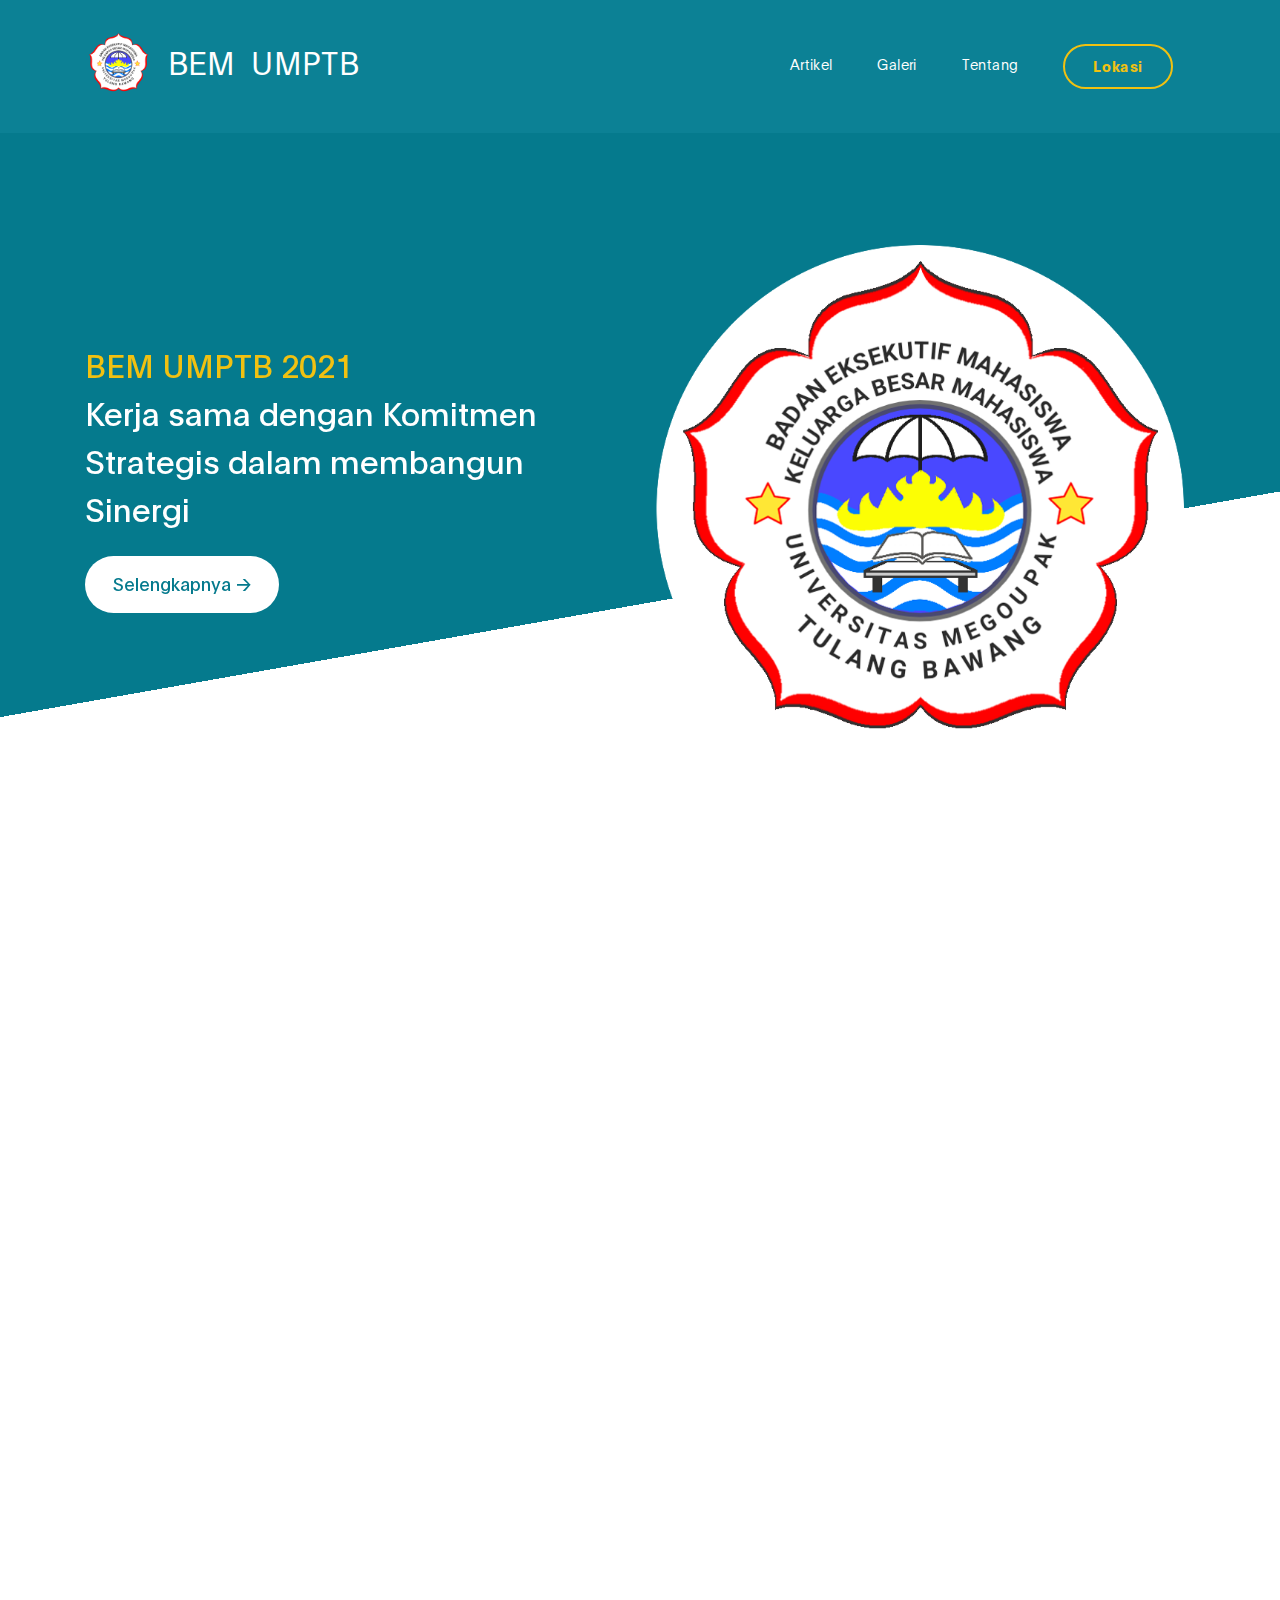
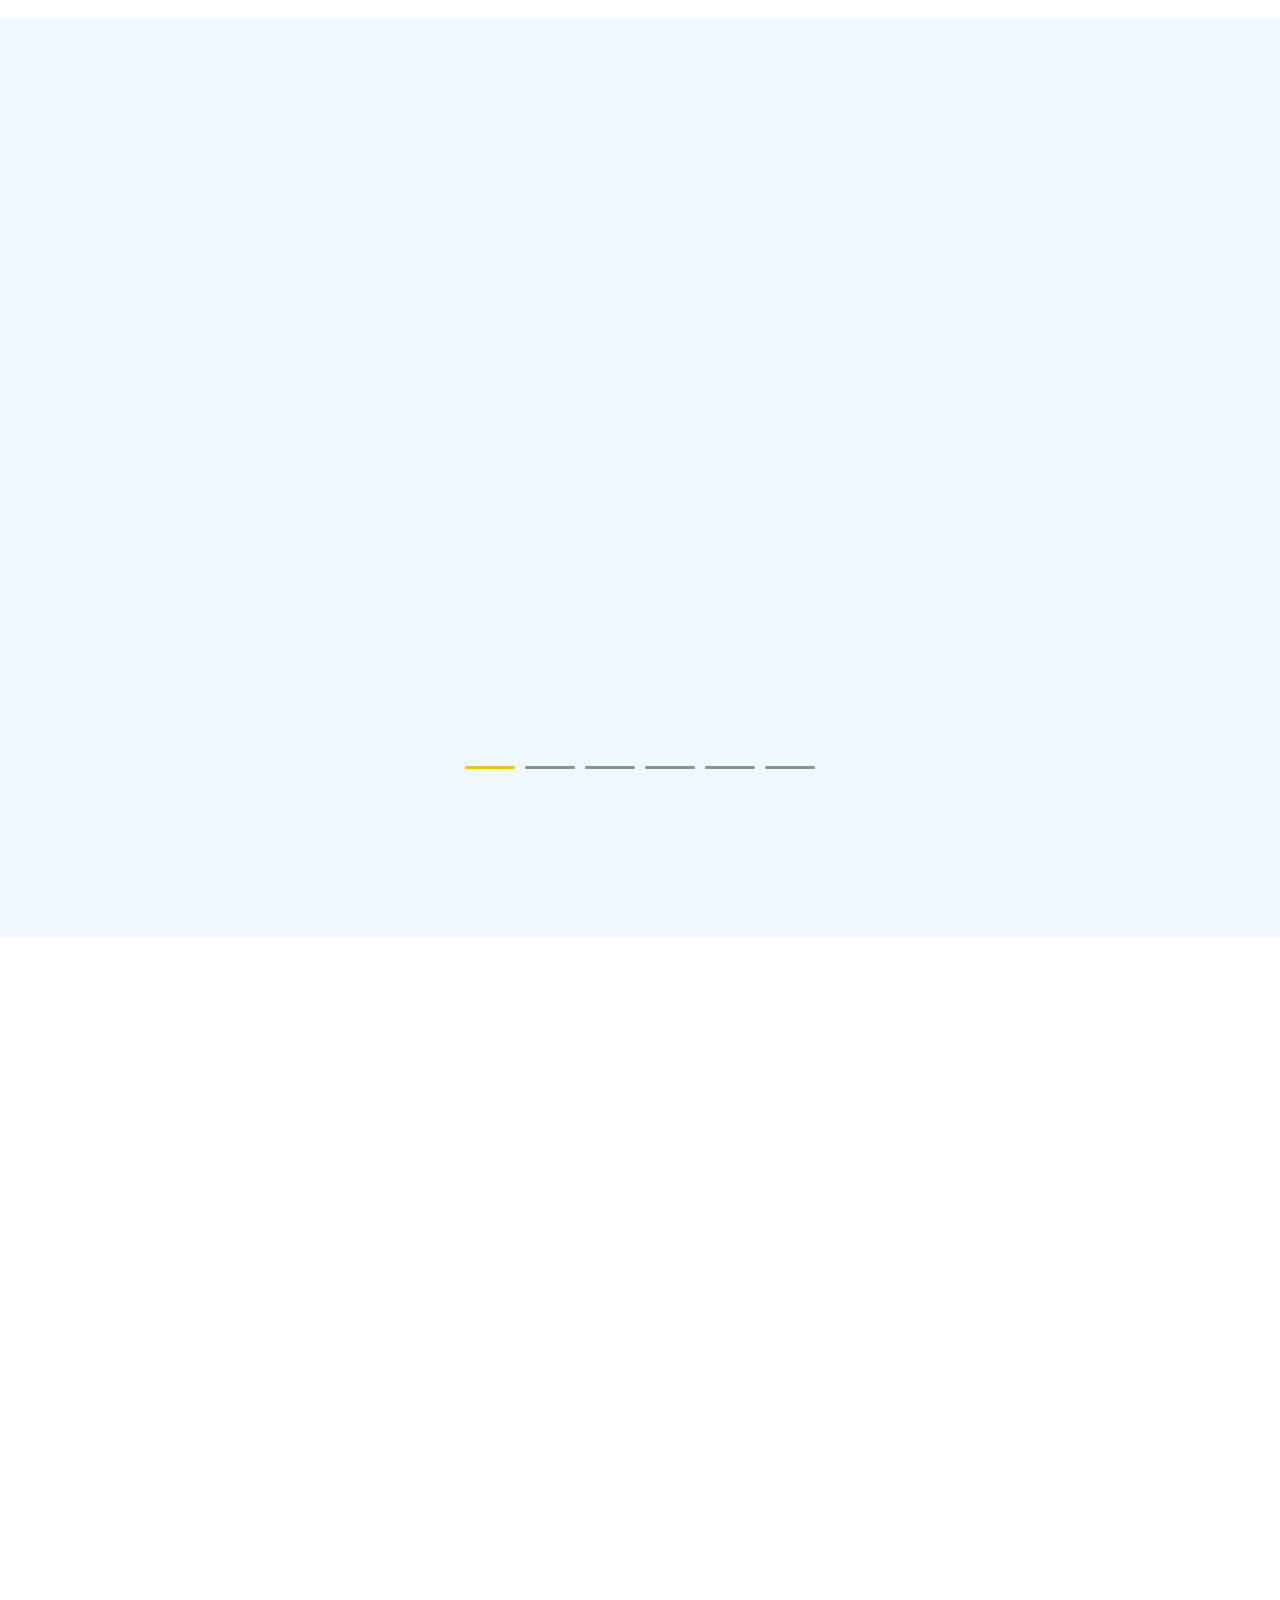
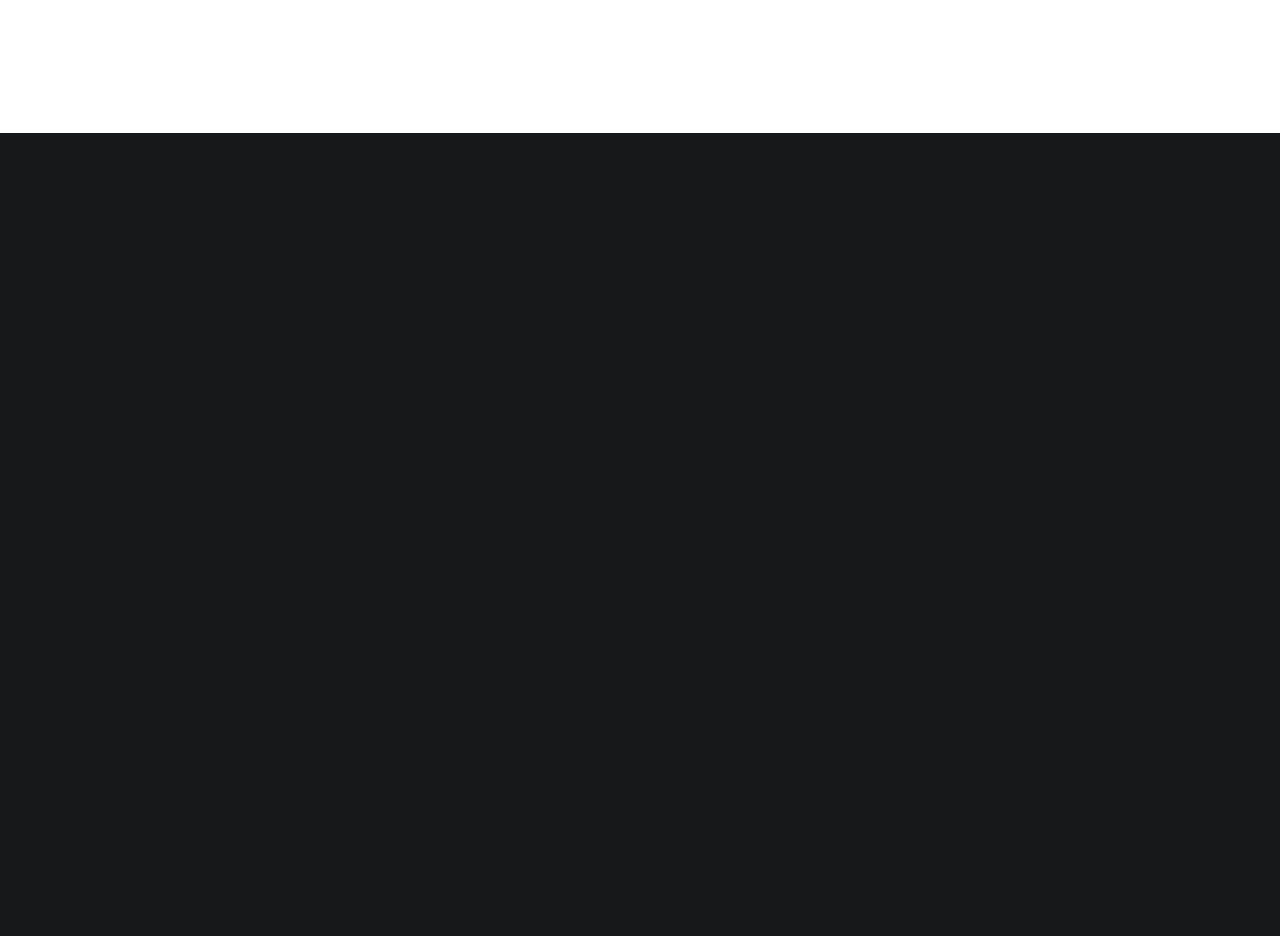
==== commit cd02c21e: "Merge branch 'master' of https://github.com/webs-ite/bem-umptb2" ====
--- a/index.html
+++ b/index.html
@@ -151,7 +151,7 @@
                                         <small>Tampak dari Belakang</small>
 
                                         <h3>
-                                             <a href="project-detail.html">
+                                             <a href="images/project/1.jpg">
                                                   <span>Universitas Megou Pak Tulang Bawang</span>
                                                   <i class="fa fa-angle-right project-icon"></i>
                                              </a>
@@ -160,13 +160,31 @@
                               </div>
 
                               <div class="item project-wrapper" data-aos="fade-up">
+<<<<<<< HEAD
+=======
+                                   <img src="images/project/2.jpg" class="img-fluid" alt="project image">
+
+                                   <div class="project-info">
+                                        <small>Tampak dari samping</small>
+
+                                        <h3>
+                                             <a href="images/project/2.jpg">
+                                                  <span>Gedung Rektorat UMPTB</span>
+                                                  <i class="fa fa-angle-right project-icon"></i>
+                                             </a>
+                                        </h3>
+                                   </div>
+                              </div>
+
+                              <div class="item project-wrapper" data-aos="fade-up">
+>>>>>>> 75d83a2b2acf8786e1988ff795b9bc562ab31d9f
                                    <img src="images/project/3.jpg" class="img-fluid" alt="project image">
 
                                    <div class="project-info">
                                         <small>Kegiatan BEM</small>
 
                                         <h3>
-                                             <a href="project-detail.html">
+                                             <a href="images/project/3.jpg">
                                                   <span>Pemeliharaan Lapangan Voli</span>
                                                   <i class="fa fa-angle-right project-icon"></i>
                                              </a>
@@ -181,8 +199,13 @@
                                         <small>Diskusi BEM</small>
 
                                         <h3>
+<<<<<<< HEAD
                                              <a href="project-detail.html">
                                                   <span>Tentang Fungsi & Tugas BEM</span>
+=======
+                                             <a href="images/project/4.jpg">
+                                                  <span>Pembuatan Tiang Waring</span>
+>>>>>>> 75d83a2b2acf8786e1988ff795b9bc562ab31d9f
                                                   <i class="fa fa-angle-right project-icon"></i>
                                              </a>
                                         </h3>
@@ -196,8 +219,13 @@
                                         <small>Diskusi BEM</small>
 
                                         <h3>
+<<<<<<< HEAD
                                              <a href="project-detail.html">
                                                   <span>Tentang Website BEM</span>
+=======
+                                             <a href="images/project/5.jpg">
+                                                  <span>Tentang Fungsi & Tugas BEM</span>
+>>>>>>> 75d83a2b2acf8786e1988ff795b9bc562ab31d9f
                                                   <i class="fa fa-angle-right project-icon"></i>
                                              </a>
                                         </h3>
@@ -211,8 +239,13 @@
                                         <small>Semua Gambar</small>
 
                                         <h3>
+<<<<<<< HEAD
                                              <a href="gallery.html">
                                                   <span>Selengkapnya</span>
+=======
+                                             <a href="project-details.html">
+                                                  <span>Tentang Website BEM</span>
+>>>>>>> 75d83a2b2acf8786e1988ff795b9bc562ab31d9f
                                                   <i class="fa fa-angle-right project-icon"></i>
                                              </a>
                                         </h3>
@@ -297,10 +330,22 @@
                          <p class="mb-1">
                               <i class="fa fa-building mr-2 footer-icon"></i>
                               <br>Sekretariat BEM UMPTB,
+<<<<<<< HEAD
                               Gedung Rektorat Lt. 4,
                               Universitas Megou Pak,
                               Tiuh Tohou No. 1 Menggala,
                               Tulang Bawang,
+=======
+
+                              <br>Gedung Rektorat Lt. 4,
+
+                              <br>Universitas Megou Pak,
+                              <br>
+                              Tiuh Tohou No. 1 Menggala,
+                              <br>
+                              Tulang Bawang,<br>
+
+>>>>>>> 75d83a2b2acf8786e1988ff795b9bc562ab31d9f
                               Lampung.
                          </p>
                     </div>
@@ -347,4 +392,4 @@
 
 </body>
 
-</html>+</html>
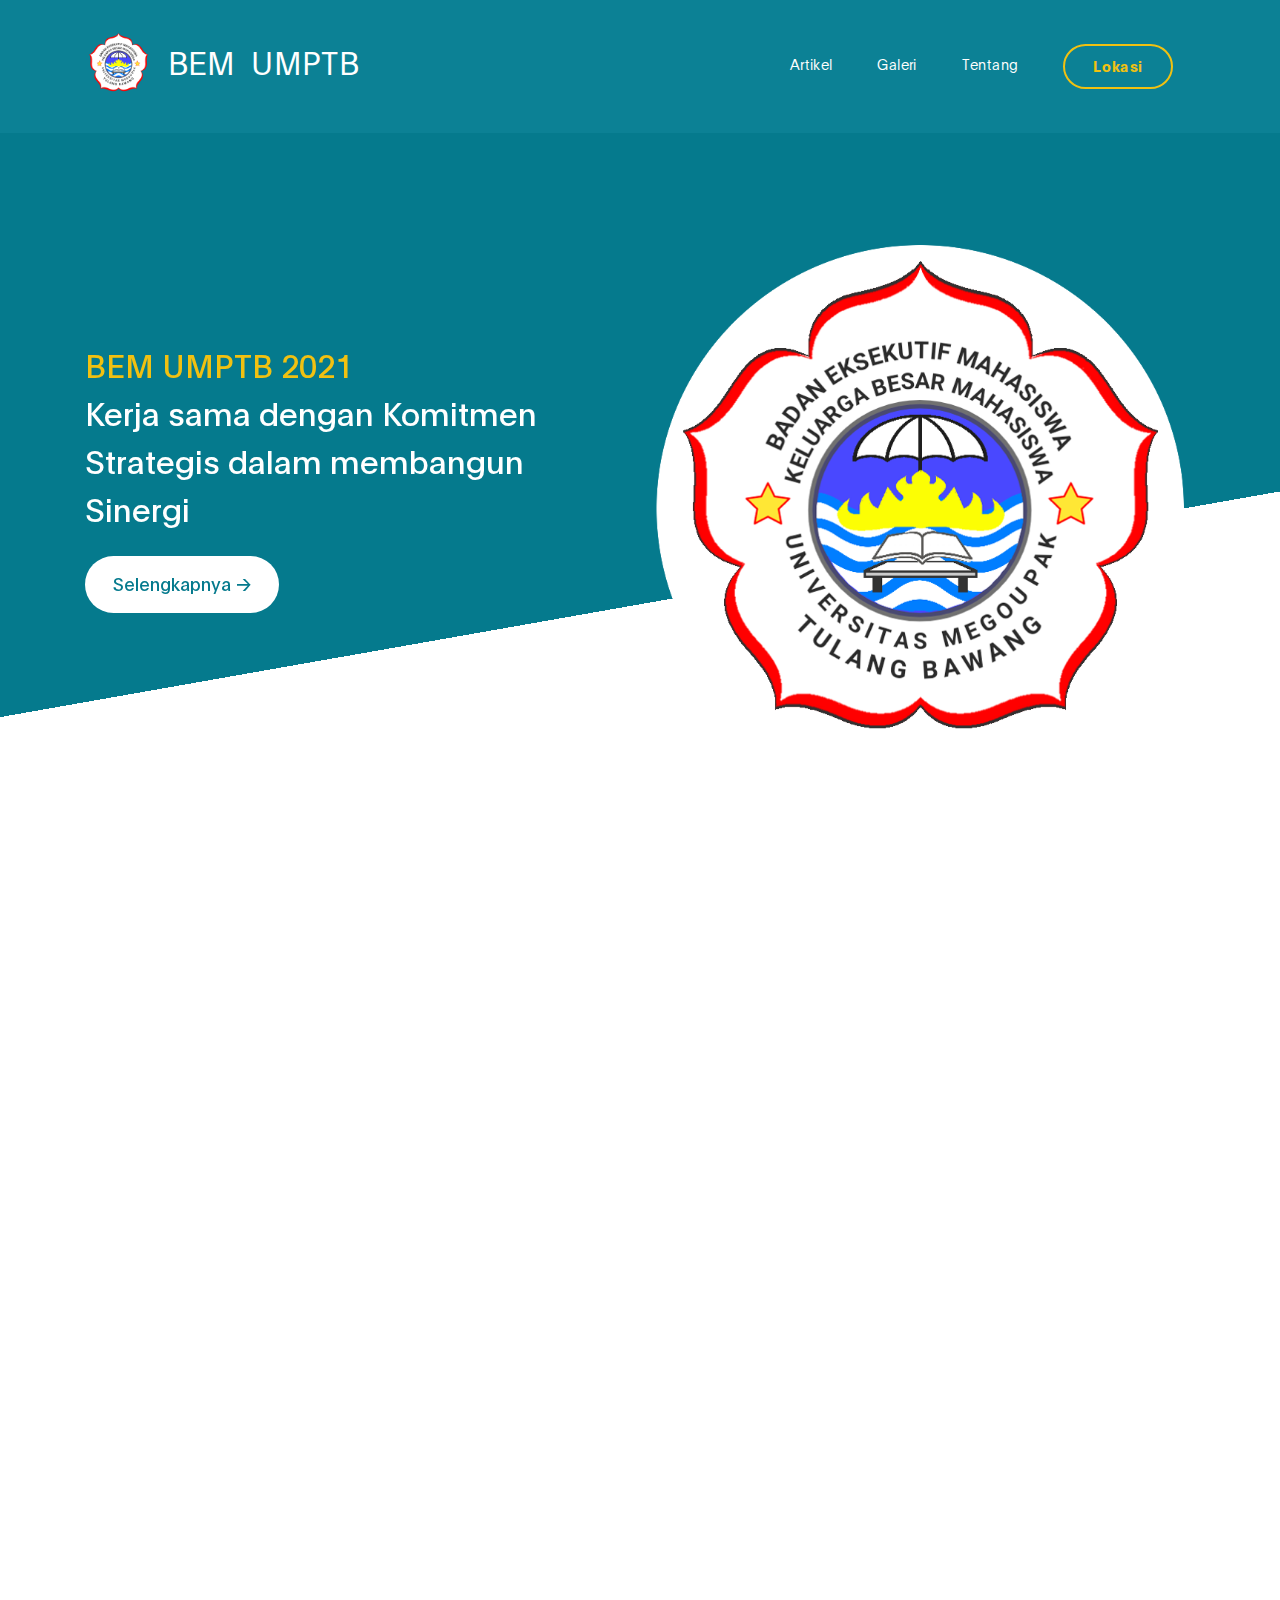
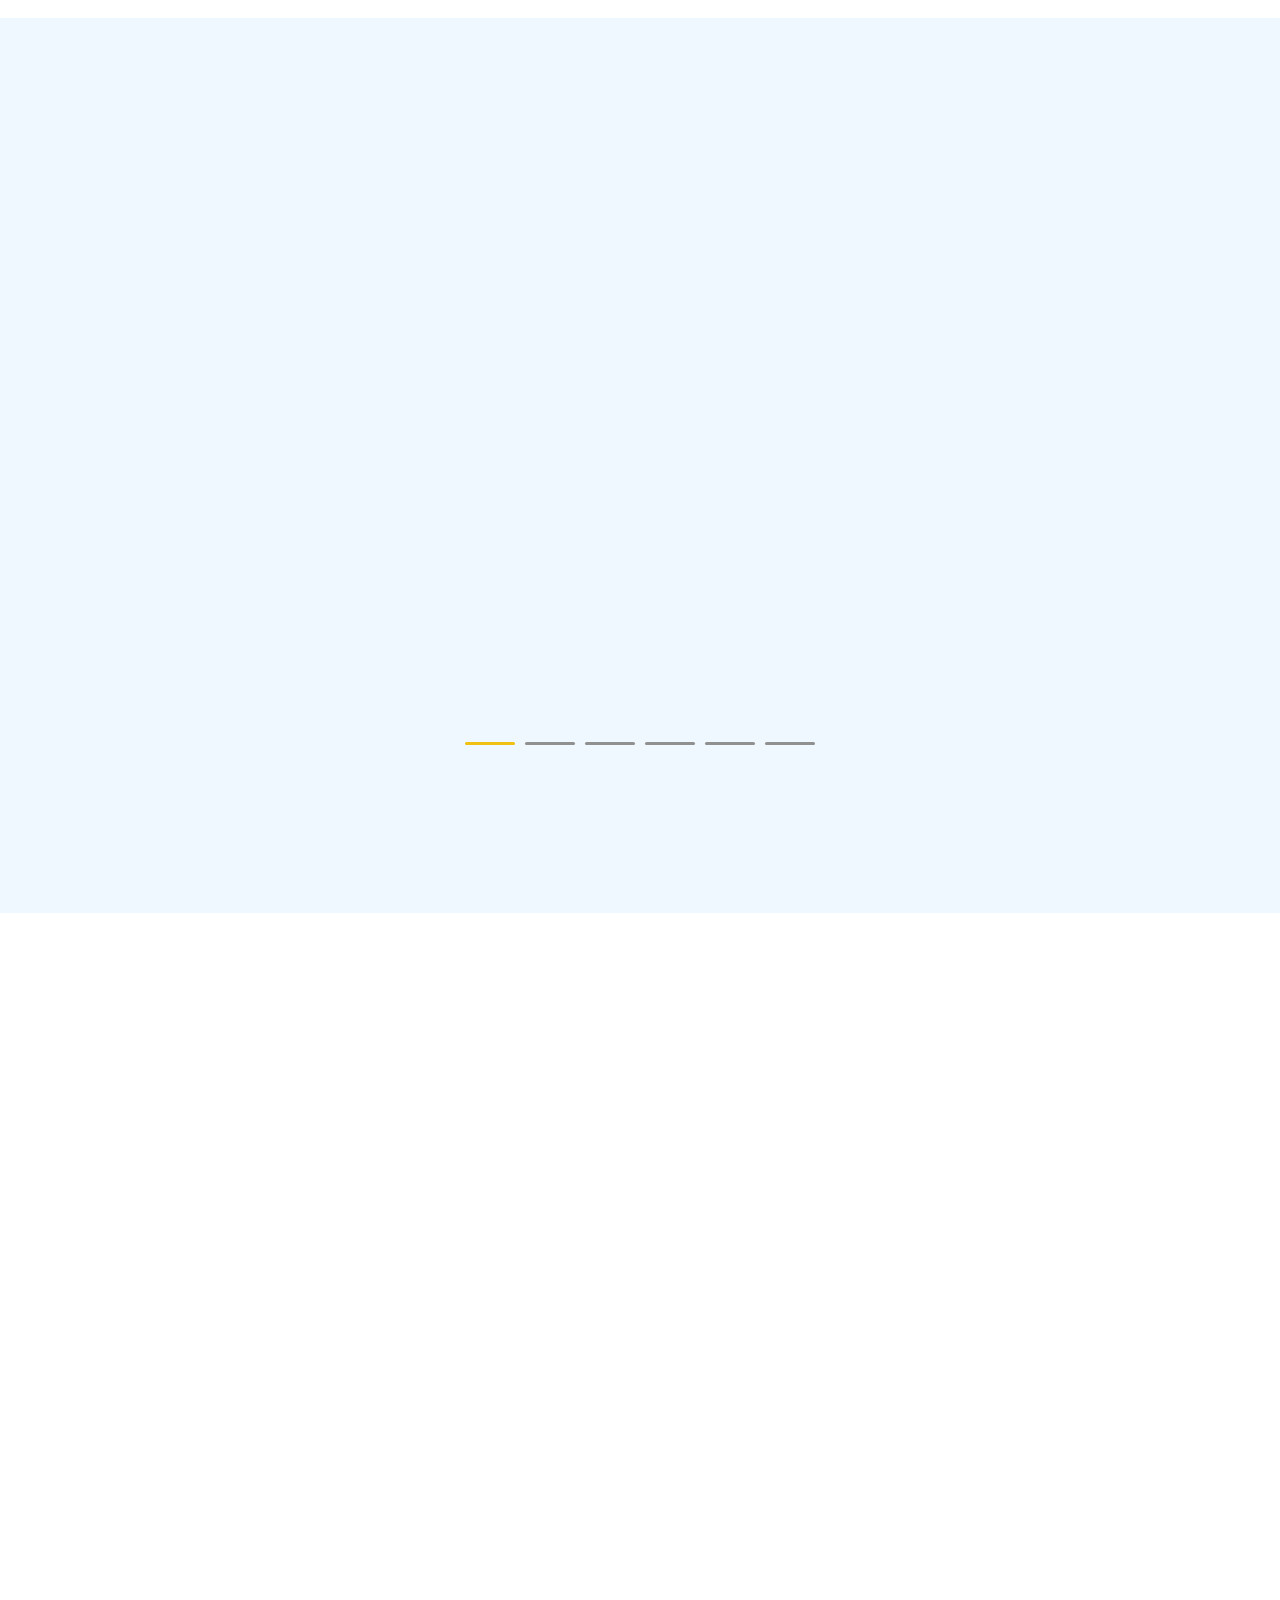
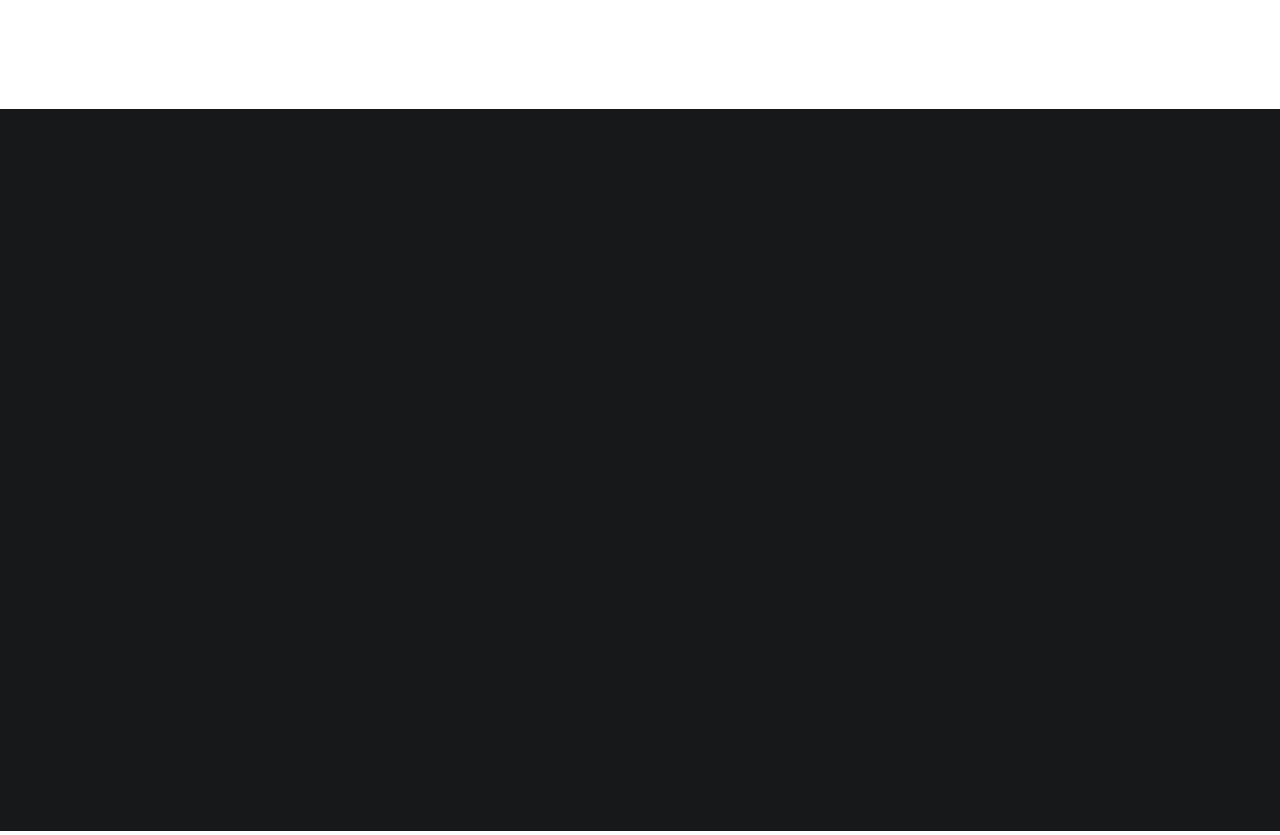
==== commit 1dd350a7: "edited" ====
--- a/index.html
+++ b/index.html
@@ -160,8 +160,6 @@
                               </div>
 
                               <div class="item project-wrapper" data-aos="fade-up">
-<<<<<<< HEAD
-=======
                                    <img src="images/project/2.jpg" class="img-fluid" alt="project image">
 
                                    <div class="project-info">
@@ -177,7 +175,6 @@
                               </div>
 
                               <div class="item project-wrapper" data-aos="fade-up">
->>>>>>> 75d83a2b2acf8786e1988ff795b9bc562ab31d9f
                                    <img src="images/project/3.jpg" class="img-fluid" alt="project image">
 
                                    <div class="project-info">
@@ -199,13 +196,10 @@
                                         <small>Diskusi BEM</small>
 
                                         <h3>
-<<<<<<< HEAD
                                              <a href="project-detail.html">
                                                   <span>Tentang Fungsi & Tugas BEM</span>
-=======
                                              <a href="images/project/4.jpg">
                                                   <span>Pembuatan Tiang Waring</span>
->>>>>>> 75d83a2b2acf8786e1988ff795b9bc562ab31d9f
                                                   <i class="fa fa-angle-right project-icon"></i>
                                              </a>
                                         </h3>
@@ -219,13 +213,9 @@
                                         <small>Diskusi BEM</small>
 
                                         <h3>
-<<<<<<< HEAD
                                              <a href="project-detail.html">
                                                   <span>Tentang Website BEM</span>
-=======
                                              <a href="images/project/5.jpg">
-                                                  <span>Tentang Fungsi & Tugas BEM</span>
->>>>>>> 75d83a2b2acf8786e1988ff795b9bc562ab31d9f
                                                   <i class="fa fa-angle-right project-icon"></i>
                                              </a>
                                         </h3>
@@ -239,13 +229,10 @@
                                         <small>Semua Gambar</small>
 
                                         <h3>
-<<<<<<< HEAD
                                              <a href="gallery.html">
                                                   <span>Selengkapnya</span>
-=======
                                              <a href="project-details.html">
                                                   <span>Tentang Website BEM</span>
->>>>>>> 75d83a2b2acf8786e1988ff795b9bc562ab31d9f
                                                   <i class="fa fa-angle-right project-icon"></i>
                                              </a>
                                         </h3>
@@ -330,12 +317,10 @@
                          <p class="mb-1">
                               <i class="fa fa-building mr-2 footer-icon"></i>
                               <br>Sekretariat BEM UMPTB,
-<<<<<<< HEAD
                               Gedung Rektorat Lt. 4,
                               Universitas Megou Pak,
                               Tiuh Tohou No. 1 Menggala,
                               Tulang Bawang,
-=======
 
                               <br>Gedung Rektorat Lt. 4,
 
@@ -344,8 +329,6 @@
                               Tiuh Tohou No. 1 Menggala,
                               <br>
                               Tulang Bawang,<br>
-
->>>>>>> 75d83a2b2acf8786e1988ff795b9bc562ab31d9f
                               Lampung.
                          </p>
                     </div>
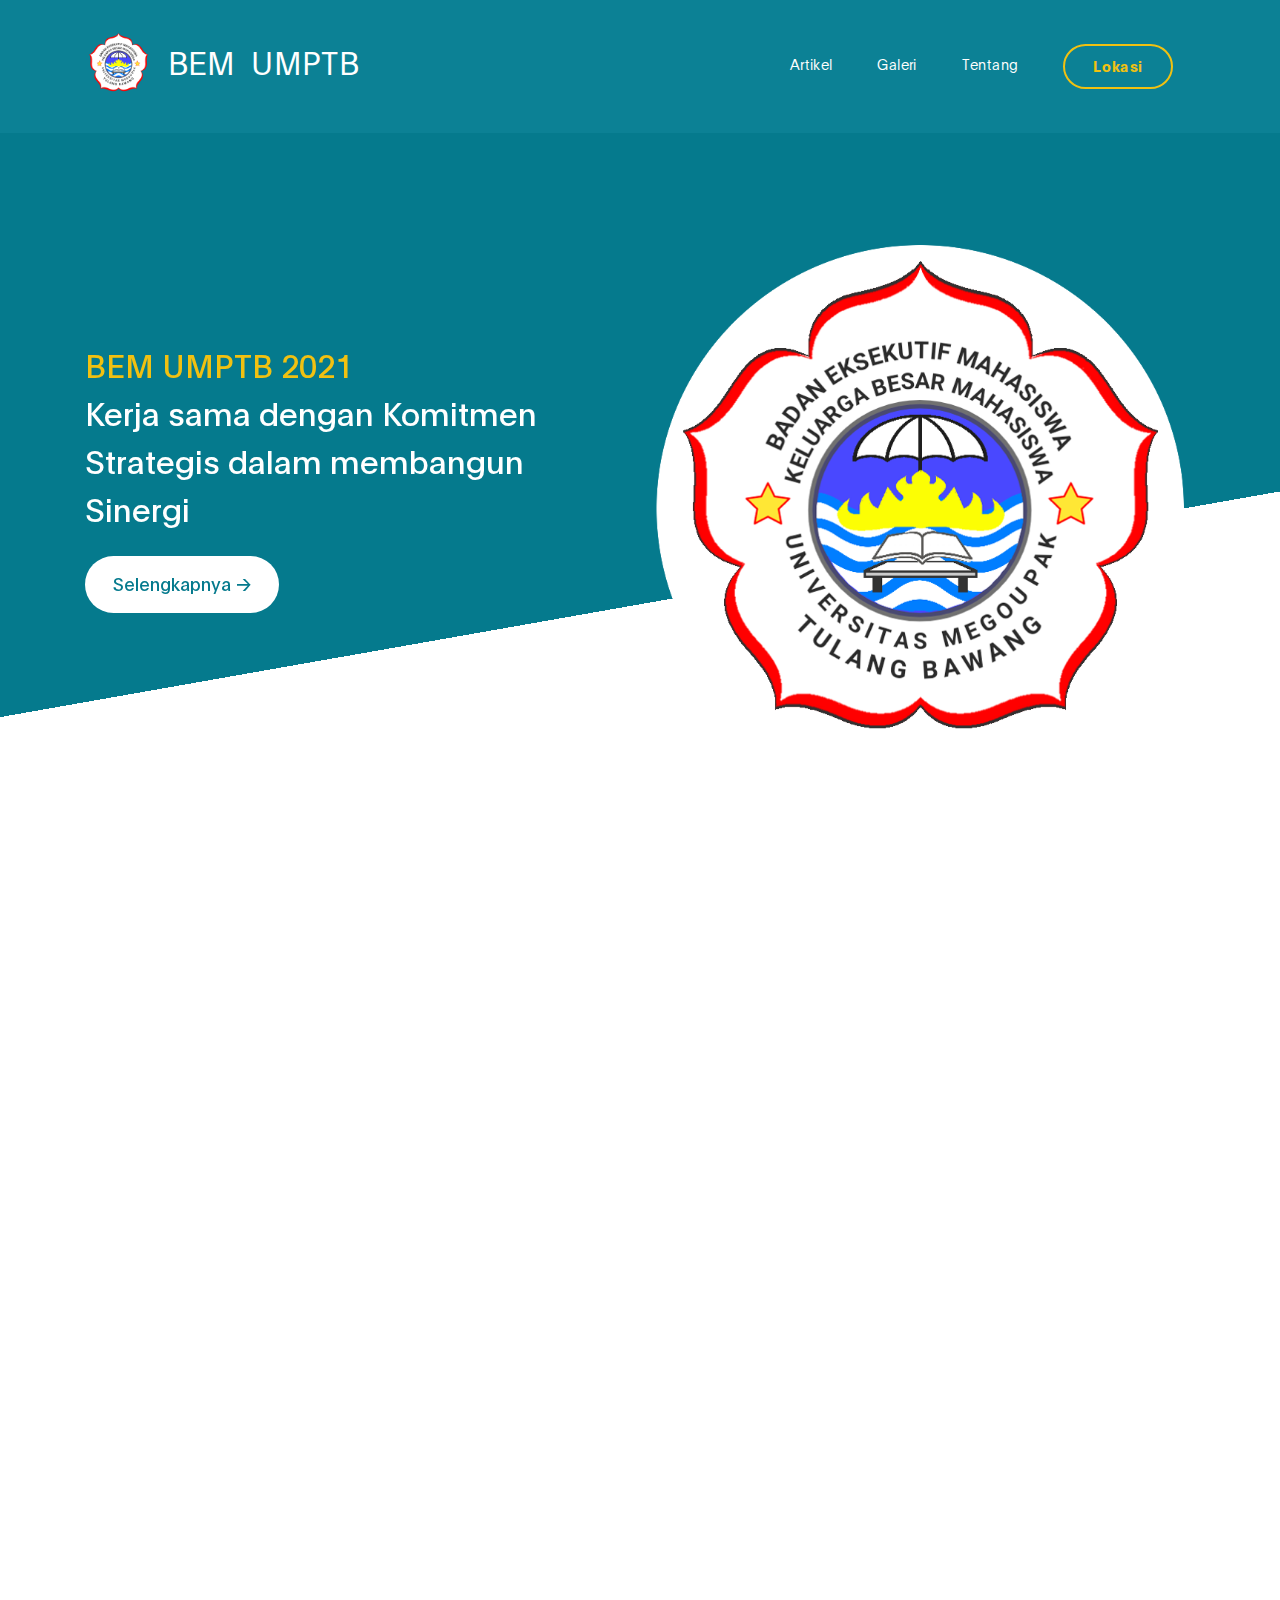
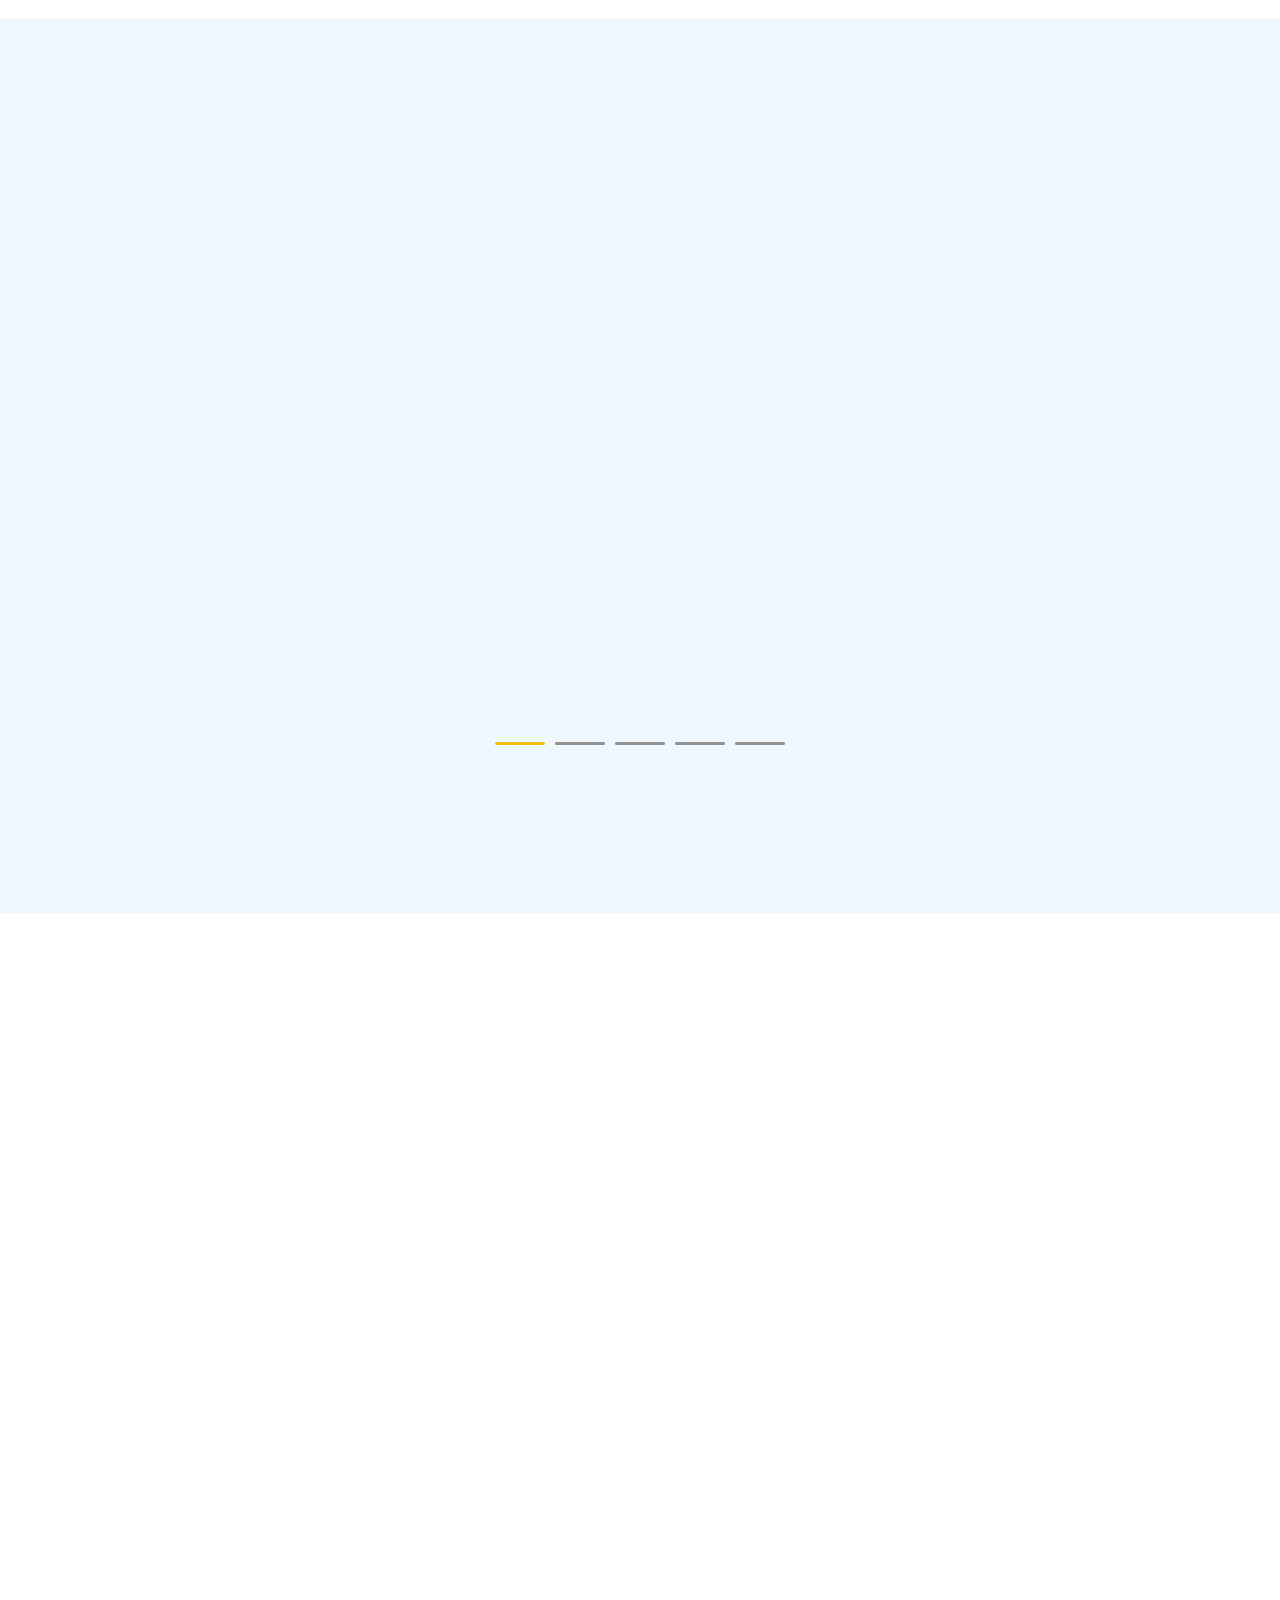
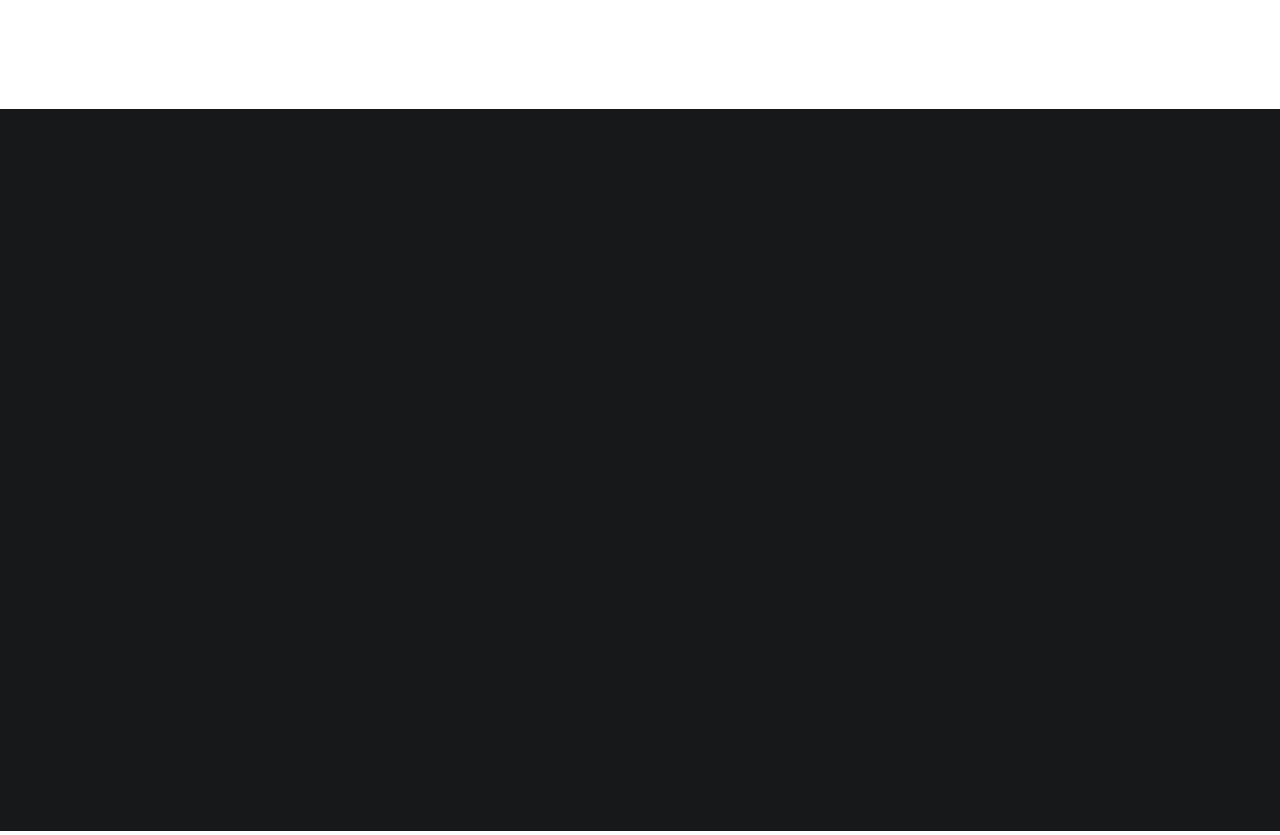
==== commit 29923af3: "edited" ====
--- a/index.html
+++ b/index.html
@@ -175,21 +175,6 @@
                               </div>
 
                               <div class="item project-wrapper" data-aos="fade-up">
-                                   <img src="images/project/3.jpg" class="img-fluid" alt="project image">
-
-                                   <div class="project-info">
-                                        <small>Kegiatan BEM</small>
-
-                                        <h3>
-                                             <a href="images/project/3.jpg">
-                                                  <span>Pemeliharaan Lapangan Voli</span>
-                                                  <i class="fa fa-angle-right project-icon"></i>
-                                             </a>
-                                        </h3>
-                                   </div>
-                              </div>
-
-                              <div class="item project-wrapper" data-aos="fade-up">
                                    <img src="images/project/5.jpg" class="img-fluid" alt="project image">
 
                                    <div class="project-info">
